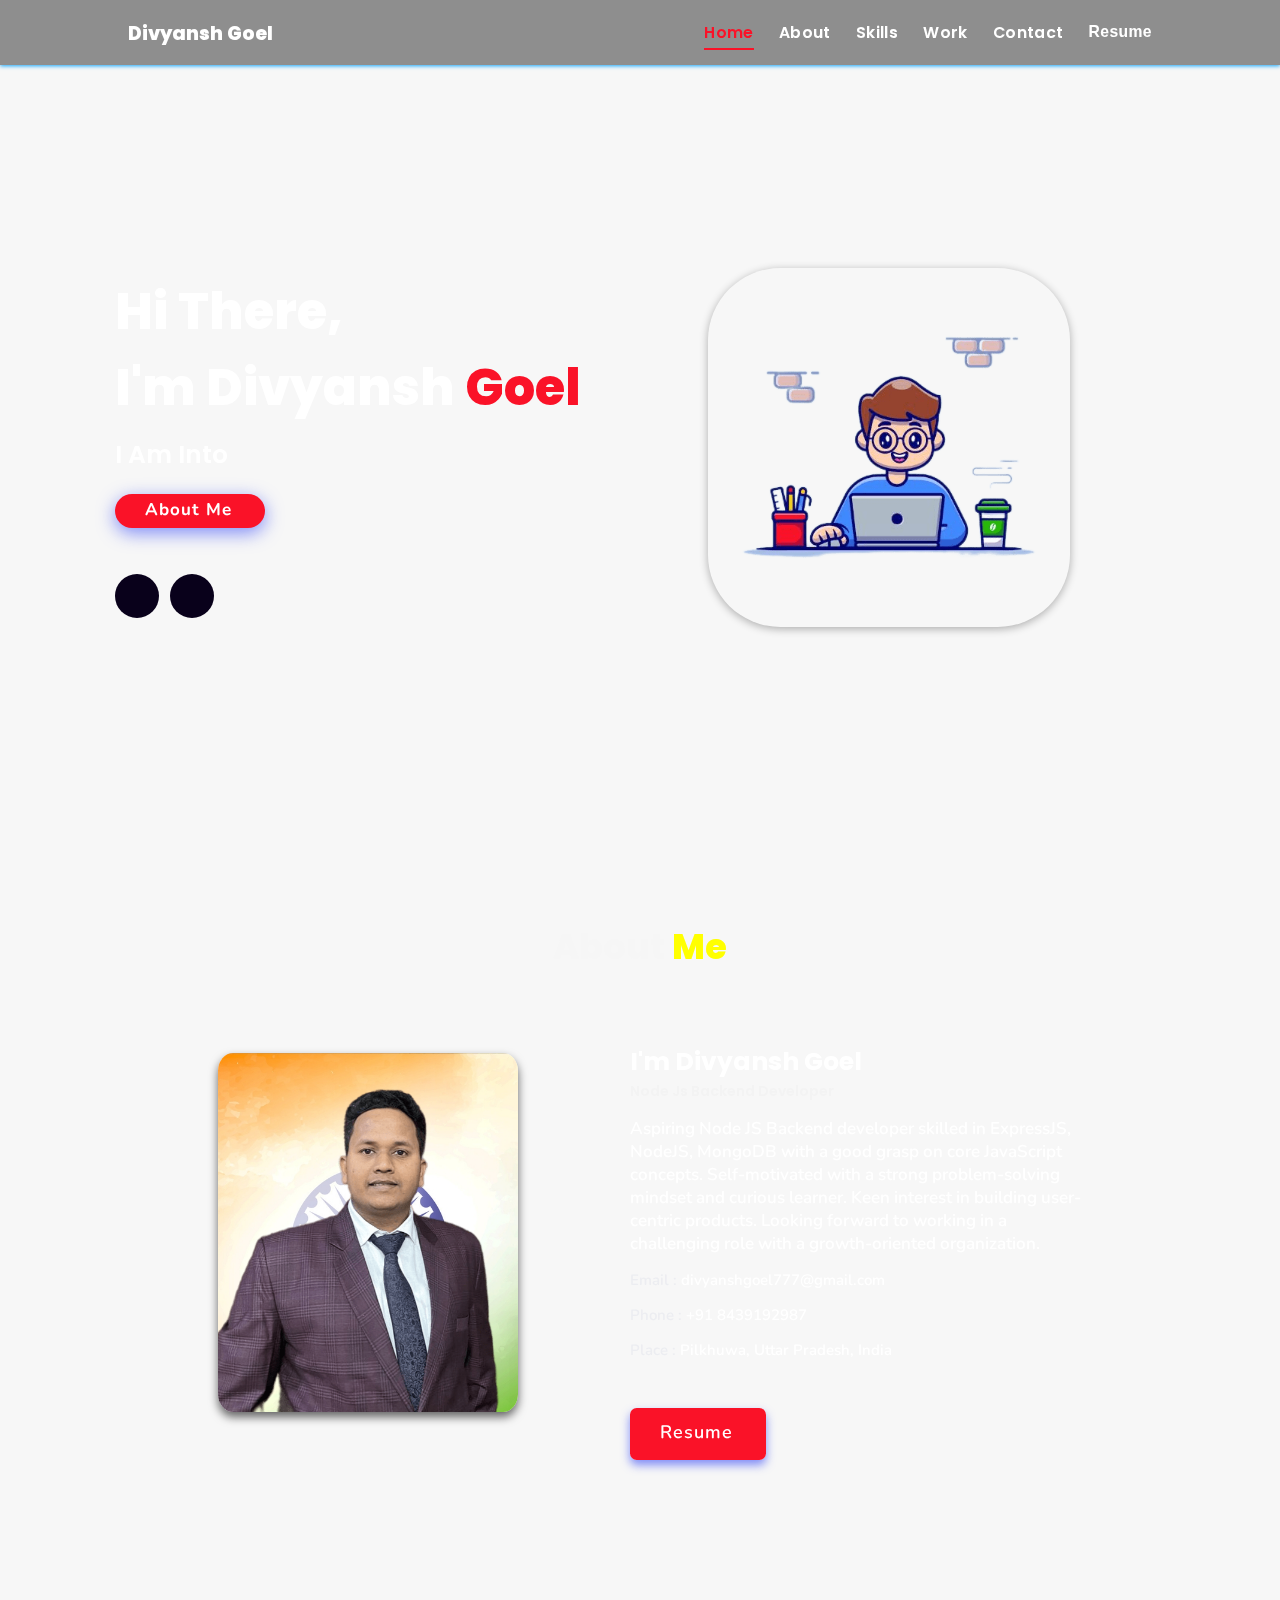
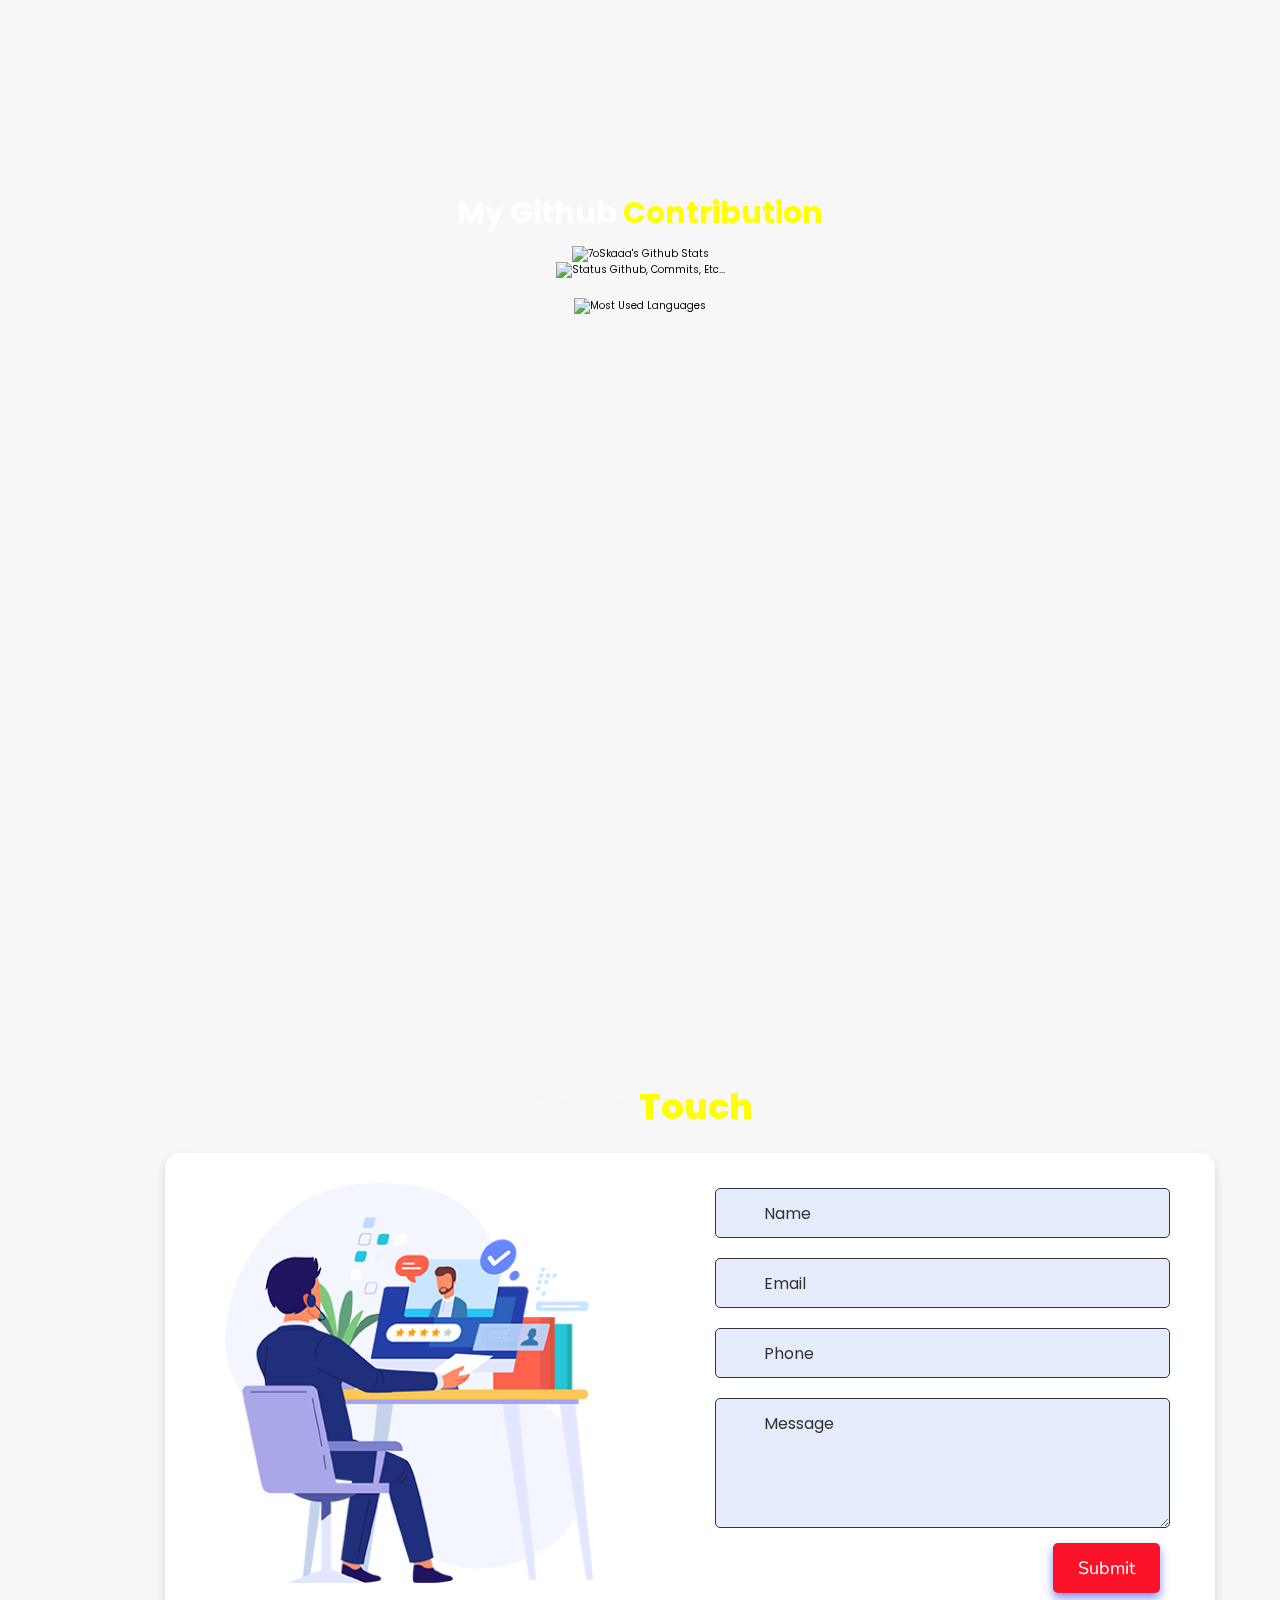
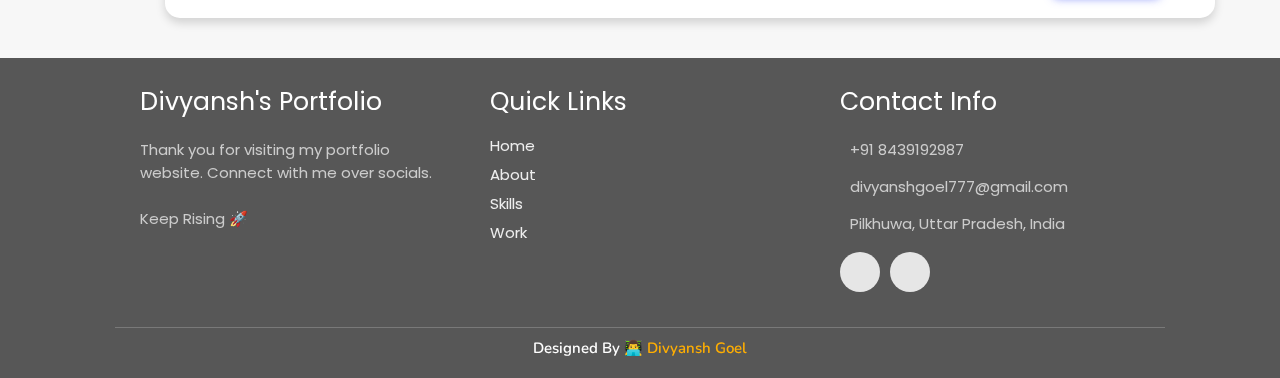
==== index.html @ ba01fe98 "Profile First Commit Test" ====
<!DOCTYPE html>
<html lang="en">

<head>
  <meta charset="UTF-8">
  <meta http-equiv="X-UA-Compatible" content="IE=edge">
  <meta name="viewport" content="width=device-width, initial-scale=1.0">
  <meta name="keywords"
    content="Divyansh Goel, portfolio, personal portfolio life codes, portfolio design, portfolio website, personal portfolio" />
  <meta name="description" content="Welcome to Divyansh's Portfolio. Full Stack Developer" />
  <!-- Custom CSS -->
  <link rel="stylesheet" href="./Assets/css/style.css">
  <!-- Font Awesome -->
  <link rel="stylesheet" href="https://cdnjs.cloudflare.com/ajax/libs/font-awesome/5.15.3/css/all.min.css"
    integrity="sha512-iBBXm8fW90+nuLcSKlbmrPcLa0OT92xO1BIsZ+ywDWZCvqsWgccV3gFoRBv0z+8dLJgyAHIhR35VZc2oM/gI1w=="
    crossorigin="anonymous" referrerpolicy="no-referrer" />
  <link rel="stylesheet" href="https://unpkg.com/github-calendar@latest/dist/github-calendar-responsive.css" />

  <!-- Favicon -->

  <link id='favicon' rel="shortcut icon"
    href=""
    type="image/x-png">
  <title>Portfolio | Divyansh Goel</title>
  <script src="https://unpkg.com/eva-icons"></script>
</head>

<body>

  <video class="back-video" autoplay loop muted src="Video/video4sec.mp4"></video>

  <!-- navbar starts -->
  <header>
    <a href="/" class="logo"><i class="fab fa-dev"></i> Divyansh Goel</a>

    <div id="menu" style="color: white;" class="fas fa-bars"></div>
    <nav id="nav-menu" class="navbar">
      <ul>
        <li><a class="active nav-link home" href="#home">Home</a></li>
        <li><a class="nav-link about" href="#about">About</a></li>
        <li><a class="nav-link skills" href="#skills">Skills</a></li>
        <li><a class="nav-link projects" href="#projects">Work</a></li>
        <li><a class="nav-link contact" href="#contact">Contact</a></li>
        <!-- https://drive.google.com/file/d/1Nn2dEMxg_ZvXJR10Kd7J1P-fu54Umrjz/view?usp=sharing -->
        <li><button id="resume-button-1">
            <a id="resume-link-1" href="Assets/Divyansh_Goel_Resume.pdf" download
              onclick="window.open('Assets/Divyansh_Goel_Resume.pdf')" class="btn nav-link resume"><span>Resume </span>
              <i class="fas fa-chevron-right"></i>
            </a>
          </button></li>
      </ul>
    </nav>
  </header>
  <!-- navbar ends -->


  <!-- hero section starts -->
  <section class="home2" id="home">
    <!-- <div id="particles-js">
      

    </div> -->

    <div class="content">
      <h2>Hi There,<br /> I'm Divyansh <span>Goel</span></h2>
      <p>i am into <span class="typing-text"></span></p>
      <a href="#about" class="btn"><span>About Me</span>
        <i class="fas fa-arrow-circle-down"></i>
      </a>
      <div class="socials">
        <ul class="social-icons">
          <li><a class="linkedin" aria-label="LinkedIn" href="https://www.linkedin.com/in/divyansh-goel-3810b3112/"
              target="_blank"><i class="fab fa-linkedin"></i></a></li>
          <li><a class="github" aria-label="GitHub" href="https://github.com/Divyansh9058" target="_blank"><i
                class="fab fa-github"></i></a></li>
        </ul>
      </div>
    </div>
    <div class="image">
      <img draggable="false" class="tilt" id="new23" src="./Assets/images/banner2.png" alt=""
        style="border-radius: 20%;">
    </div>
  </section>
  <!-- hero section ends -->


  <!-- about section starts -->
  <section class="about about2 section" id="about">
    <h2 class="heading"><i class="fas fa-user-alt"></i> About <span>Me</span></h2>

    <div class="row">

      <div class="image">
        <img draggable="false" class="tilt home-img" src="./Assets/images/Profile_Pic.png" alt="">
      </div>
      <div class="content">
        <h3 id="user-detail-name">I'm Divyansh Goel <i class="fab fa-black-tie"></i></h3>
        <span class="tag">Node Js Backend Developer<i
            class="fas fa-mobile-altJava Backend DeveloperJava Backend Developer"></i></span>

        <p id="user-detail-intro">Aspiring Node JS Backend developer skilled in ExpressJS, NodeJS, MongoDB with a good
          grasp on core JavaScript concepts. Self-motivated with a strong problem-solving mindset and curious learner.
          Keen interest in building user-centric products. Looking forward to working in a challenging role with a
          growth-oriented organization. </p>

        <div class="box-container">
          <div class="box">
            <!-- <p><span> age: </span> 22</p> -->
            <p><span> email : </span> divyanshgoel777@gmail.com</p>
            <p><span> phone : </span> +91 8439192987</p>
            <p><span> place : </span> Pilkhuwa, Uttar Pradesh, India</p>
          </div>
          <div class="box">
          </div>
        </div>
        <!--  -->
        <div class="resumebtn">
          <button id="resume-button-2">

            <a id="resume-link-2" href="Assets/Divyansh_Goel_Resume.pdf" download
              onclick="window.open('Assets/Divyansh_Goel_Resume.pdf')" class="btn"><span>Resume</span>
              <i class="fas fa-chevron-right"></i>
            </a>
          </button>

        </div>

      </div>
    </div>
  </section>
  <!-- about section ends -->

  <!-- skills section starts -->
  <!-- <section class="skills2" id="skills">

    <h2 class="heading"><i class="fas fa-laptop-code"></i>Tech<span> Stack</span></h2>

    <div class="container">
      <div class="row" id="skillsContainer">


      </div>
    </div>
  </section> -->
  <!-- skills section ends -->




  <section id="gitSection" style="text-align: center;">

    <div id="heading-git">

      <h1 id="ddd">My Github <span style="color: yellow">Contribution</span><span id="git-image"></span> </h1>


    </div>



    <div id="contri">


      <div>
        <img id="github-streak-stats" alt="7oSkaaa's Github Stats"
          src="https://github-readme-streak-stats.herokuapp.com/?user=Divyansh9058&count_private=true&show_icons=true&custom_title=Github&theme=algolia&hide_border=true&bg_color=0,000000,130F40&layout=compact&border_radius=10" />

      </div>


      <div>
        <img id="github-stats-card" alt="status github, commits, etc..."
          src="https://github-readme-stats.vercel.app/api?username=Divyansh9058&show_icons=true&count_private=true&theme=algolia&bg_color=0,000000,130F40&layout=compact&border_radius=10&hide_border=true">
      </div>
      <!--  -->

    </div>

    <div id="contri2">
      <img id="github-top-langs" alt="most used languages"
        src="https://github-readme-stats.vercel.app/api/top-langs/?username=Divyansh9058&count_private=true&theme=algolia&bg_color=0,000000,130F40&layout=compact&border_radius=8&hide_border=true&langs_count=20&hide=hack,swift,kotlin,objective-c" />
    </div>

    <!-- Prepare a container for your calendar. -->
    <script
    src="https://unpkg.com/github-calendar@latest/dist/github-calendar.min.js">
  </script>
  
  <!-- Optionally, include the theme (if you don't want to struggle to write the CSS) -->
  <link
    rel="stylesheet"
    href="https://unpkg.com/github-calendar@latest/dist/github-calendar-responsive.css"
  />


    <div class="calendar tilt" id="calendwer"></div>

    <script>
      // const GitHubCalendar = require("github-calender")
      GitHubCalendar(".calendar", "Divyansh9058");
  
      // or enable responsive functionality:
      GitHubCalendar(".calendar", "Divyansh9058", { responsive: true });
      // Use a proxy
      GitHubCalendar(".calendar", "Divyansh9058", {
         proxy (Divyansh9058) {
           return fetch(`https://your-proxy.com/github?user=${Divyansh9058}`)
         }
      }).then(r => r.text())
  </script>


  </section>

  <!-- work project section starts -->
  <!-- <section class="work" id="projects">

    <h2 class="heading"><i class="fas fa-laptop-code"></i> Projects <span>Made</span></h2>

    <div class="box-container">



    </div>

  </section> -->
  <!-- work project section ends -->


  <!-- contact section starts -->
  <section class="contact2" id="contact2">

    <h2 class="heading"><i class="fas fa-headset"></i> Get in <span>Touch</span></h2>

    <div class="container">
      <div class="content">
        <div class="image-box">
          <img draggable="false" src="./Assets/images/contact1.png" alt="">
        </div>
        <form id="contact-form">

          <div class="form-group">
            <div class="field">
              <input type="text" name="name" placeholder="Name" required>
              <i class='fas fa-user'></i>
            </div>
            <div class="field">
              <input type="text" name="email" placeholder="Email" required>
              <i class='fas fa-envelope'></i>
            </div>
            <div class="field">
              <input type="text" name="phone" placeholder="Phone">
              <i class='fas fa-phone-alt'></i>
            </div>
            <div class="message">
              <textarea placeholder="Message" name="message" required></textarea>
              <i class="fas fa-comment-dots"></i>
            </div>
          </div>
          <div class="button-area">
            <button type="submit">
              Submit <i class="fa fa-paper-plane"></i></button>
          </div>
        </form>
      </div>
    </div>
  </section>
  <!-- contact section ends -->


  <!-- footer section starts -->
  <section class="footer" id="contact">

    <div class="box-container">

      <div class="box">
        <h3>Divyansh's Portfolio</h3>
        <p>Thank you for visiting my portfolio website. Connect with me over socials. <br /> <br /> Keep Rising 🚀</p>
      </div>

      <div class="box">
        <h3>quick links</h3>
        <a href="#home"><i class="fas fa-chevron-circle-right"></i> home</a>
        <a href="#about"><i class="fas fa-chevron-circle-right"></i> about</a>
        <a href="#skills"><i class="fas fa-chevron-circle-right"></i> skills</a>

        <a href="#projects"><i class="fas fa-chevron-circle-right"></i> work</a>

      </div>
      <!--  -->
      <div class="box">
        <h3>contact info</h3>
        <p id="contact-phone"> <i class="fas fa-phone"></i>+91 8439192987</p>
        <p id="contact-email"> <i class="fas fa-envelope"></i>divyanshgoel777@gmail.com</p>
        <p> <i class="fas fa-map-marked-alt"></i>Pilkhuwa, Uttar Pradesh, India</p>
        <div class="share">

          <a id="contact-linkedin" href="https://www.linkedin.com/in/divyansh-goel-3810b3112/" class="fab fa-linkedin"
            aria-label="LinkedIn" target="_blank"></a>
          <a id="contact-github" href="https://github.com/Divyansh9058" class="fab fa-github" aria-label="GitHub"
            target="_blank"></a>

        </div>
      </div>
    </div>

    <h1 class="credit">Designed </i> by <a href="https://www.linkedin.com/in/divyansh-goel-3810b3112/"> 👨‍💻 Divyansh Goel</a></h1>
    <!-- <i class="fa fa-heart pulse"></i> -->
  </section>
  <!-- footer section ends -->


  <!-- scroll top btn -->
  <a href="#home" aria-label="ScrollTop" class="fas fa-angle-up" id="scroll-top"></a>
  <!-- scroll back to top -->


  <!-- ==== ALL MAJOR JAVASCRIPT CDNS STARTS ==== -->
  <!-- jquery cdn -->
  <script src="https://cdnjs.cloudflare.com/ajax/libs/jquery/3.6.0/jquery.min.js"
    integrity="sha512-894YE6QWD5I59HgZOGReFYm4dnWc1Qt5NtvYSaNcOP+u1T9qYdvdihz0PPSiiqn/+/3e7Jo4EaG7TubfWGUrMQ=="
    crossorigin="anonymous" referrerpolicy="no-referrer"></script>

  <!-- typed.js cdn -->
  <script src="https://cdnjs.cloudflare.com/ajax/libs/typed.js/2.0.5/typed.min.js"
    integrity="sha512-1KbKusm/hAtkX5FScVR5G36wodIMnVd/aP04af06iyQTkD17szAMGNmxfNH+tEuFp3Og/P5G32L1qEC47CZbUQ=="
    crossorigin="anonymous" referrerpolicy="no-referrer"></script>

  <!-- particle.js links -->
  <script src="./Assets/js/particles.min.js"></script>
  <script src="./Assets/js/app.js"></script>

  <!-- vanilla tilt.js links -->
  <script src="https://cdnjs.cloudflare.com/ajax/libs/vanilla-tilt/1.7.0/vanilla-tilt.min.js"
    integrity="sha512-SttpKhJqONuBVxbRcuH0wezjuX+BoFoli0yPsnrAADcHsQMW8rkR84ItFHGIkPvhnlRnE2FaifDOUw+EltbuHg=="
    crossorigin="anonymous" referrerpolicy="no-referrer"></script>

  <!-- scroll reveal anim -->
  <script src="https://unpkg.com/scrollreveal"></script>

  <script type="text/javascript" src="https://cdn.jsdelivr.net/npm/emailjs-com@3/dist/email.min.js"></script>

  <!-- ==== ALL MAJOR JAVASCRIPT CDNS ENDS ==== -->

  <script src="./Assets/js/script.js"></script>

</body>

</html>
---- Assets/css/style.css ----
@import url("https://fonts.googleapis.com/css2?family=Poppins:wght@400;600;700&display=swap");
@import url("https://fonts.googleapis.com/css2?family=Nunito:ital,wght@0,300;0,400;0,600;0,700;1,300;1,400&display=swap");

* {
  margin: 0;
  padding: 0;
  box-sizing: border-box;
  text-decoration: none;
  outline: none;
  border: none;
  text-transform: capitalize;
  transition: all 0.2s linear;
}

html {
  font-size: 62.5%;
  overflow-x: hidden;
  scroll-behavior: smooth;
}
body {
  background: #f7f7f7;
  font-family: "Poppins", sans-serif;
}

*::selection {
  background: #da2b3f;
  color: #fff;
}

html {
  font-size: 62.5%;
  overflow-x: hidden;
}
html::-webkit-scrollbar {
  width: 0.8rem;
}
html::-webkit-scrollbar-track {
  background: rgb(235, 202, 245);
}
html::-webkit-scrollbar-thumb {
  background: #ee0606;
}


/* navbar starts */
header {
  position: fixed;
  top: 0;
  left: 0;
  right: 0;
  z-index: 1000;
  display: flex;
  align-items: center;
  justify-content: space-between;
  padding: 1.7rem 10%;
  height: 6.5rem;
  background-color: #0000006c;
  box-shadow: 0 1px 4px rgb(18, 165, 250);
}
section {
  min-height: 100vh;
  padding: 2rem 9%;
}
.heading {
  font-size: 3.5rem;
  color: rgb(246, 246, 246);
  font-weight: 800;
  text-align: center;
}
.heading span {
  color: yellow;
}
header .logo {
  font-size: 1.9rem;
  font-weight: 800;
  text-decoration: none;
  color: #ffffff;
}
header .logo i {
  font-size: 2.2rem;
}
header .logo:hover {
  color: #fa1228;
}
header .navbar ul {
  list-style: none;
  display: flex;
  justify-content: center;
  align-items: center;
}
header .navbar li {
  margin-left: 2.5rem;
}
header .navbar ul li a {
  font-size: 1.57rem;
  color: #ffffff;
  font-weight: 600;
  text-decoration: none;
  letter-spacing: 0.04rem;
  transition: 0.2s;
}
header .navbar ul li a.active,
header .navbar ul li a:hover {
  color: #fa1228;
  border-bottom: 0.2rem solid #fa1228;
  padding: 0.5rem 0;
}
/* navbar ends */

/* hamburger icon starts*/
#menu {
  font-size: 3rem;
  cursor: pointer;
  color: rgb(24, 2, 63);
  display: none;
}
@media (max-width: 768px) {
  #menu {
    display: block;
  }
  #menu i{
    color: white !important;
  }
  header .navbar {
    position: fixed;
    top: 6.5rem;
    right: -120%;
    width: 75%;
    height: 100%;
    text-align: left;
    align-items: flex-start;
    background-color: #0e0f3188;
  }
  header .navbar ul {
    flex-flow: column;
    padding: 1rem;
  }
  header .navbar ul li {
    text-align: center;
    width: 100%;
    margin: 1rem 0;
    border-radius: 0.5rem;
    width: 26rem;
  }
  header .navbar ul li a {
    display: block;
    padding: 1rem;
    text-align: left;
    color: #fff;
    font-size: 2rem;
  }
  header .navbar ul li a.active,
  header .navbar ul li a:hover {
    padding: 1rem;
    color: #fff;
    border-radius: 0.5rem;
    border-bottom: 0.5rem solid #011aff;
  }
  .fa-times {
    transform: rotate(180deg);
  }
  header .navbar.nav-toggle {
    right: 0;
  }
}
/* hamburger icon ends */

/* hero section starts*/
.home2 {
  position: relative;
  /* background-color: #0000005b; */
  display: flex;
  flex-wrap: wrap;
  gap: 1.5rem;
  min-height: 100vh;
  align-items: center;
  background-size:cover ;
  background-repeat: no-repeat;
 background-attachment: fixed;
}
.back-video{
  position: fixed;
  z-index: -1;
  margin: auto;
  width: fit-content;
  height: 100%;
}

.home2::before {
  content: "";
  position: absolute;
  top: 0;
  left: 0;
  height: 100%;
  width: 100%;
}
.home2 .content {
  flex: 1 1 40rem;
  padding-top: 1rem;
  z-index: 1;
}
.home2 .image {
  flex: 1 1 40rem;
  z-index: 1;
}
.home2 .image img {
  width: 70%;
  margin-left: 6rem;
  border-radius: 50%;
  box-shadow: 0 2px 8px rgba(0, 0, 0, 0.3);
  cursor: pointer;
}
.home2 .image img:hover {
  box-shadow: 0 5px 15px rgba(0, 0, 0, 0.5);
}
.home2 .content h2 {
  font-size: 5rem;
  font-weight: 800;
  color: #ffffff;
}
.home2 .content h2 span {
  font-size: 5rem;
  font-weight: 800;
  color: #fa1228;
}
.home2 .content p {
  font-size: 2.5rem;
  color: #ffffff;
  font-weight: 600;
  padding: 1rem 0;
}
.home2 .content p span {
  font-size: 2.5rem;
  color: #ffea00;
  font-weight: 600;
  padding: 1rem 0;
}
.home2 .btn {
  margin-top: 1rem;
  position: absolute;
  line-height: 0;
  padding: 1.6rem 3rem;
  border-radius: 4em;
  transition: 0.5s;
  color: #fff;
  background: #fa1228;
  box-shadow: 0px 5px 18px rgba(48, 68, 247, 0.6);
  font-family: "Nunito", sans-serif;
}
.home2 .btn span {
  font-weight: 700;
  font-size: 1.7rem;
  letter-spacing: 0.1rem;
}
.home2 .btn i {
  margin-left: 0.3rem;
  font-size: 1.5rem;
  transition: 0.3s;
}
.home2 .btn:hover {
  background: #ffea00;
  color: #070707;
}
.home2 .btn:hover i {
  transform: translateX(5px);
}
/* social icons start */
.socials {
  position: relative;
  margin-top: 9rem;
}
.socials .social-icons {
  padding-left: 0;
  margin-bottom: 0;
  list-style: none;
}
.socials .social-icons li {
  display: inline-block;
  margin-bottom: 14px;
}
.social-icons a {
  font-size: 2rem;
  display: inline-block;
  line-height: 44px;
  color: #00d9ff;
  background-color: #09011b;
  width: 44px;
  height: 44px;
  text-align: center;
  margin-right: 8px;
  border-radius: 100%;
  -webkit-transition: all 0.2s linear;
  -o-transition: all 0.2s linear;
  transition: all 0.2s linear;
}
.social-icons a:active,
.social-icons a:focus,
.social-icons a:hover {
  color: #fff;
  background-color: #0685da;
}
.social-icons a.github:hover {
  background-color: #0e0e0e;
}
.social-icons a.linkedin:hover {
  background-color: #007bb6;
}
.social-icons a.dev:hover {
  background-color: #070707;
}

/* social icons end */

/* hero media queries starts*/
@media (max-width: 450px) {
  .home22 .btn {
    margin: 4rem 0;
  }
  .socials {
    margin-top: 12rem;
  }
  .home22 .image img {
    margin-top: -12rem;
  }
  .home22 .content p {
    font-size: 2.2rem;
  }
  .home22 .content p span {
    font-size: 2.2rem;
  }
}
/* hero media queries ends*/
/* hero section end */

/* about section starts */
.about2 {
  /* background: rgba(255, 255, 255, 0); */
}
.about2 .row {
  display: flex;
  flex-direction: row;
  gap: 2rem;
  flex-wrap: wrap;
  padding: 4rem;
}
.about2 .row .image {
  text-align: center;
  flex: 1 1 35rem;
}
.about2 .row .image img {
  margin: 4rem;
  width: 30rem;
  height: auto;
  border-radius: 5%;
  box-shadow: 0 5px 10px rgba(0, 0, 0, 0.6);
  transition: 0.3s;
  cursor: pointer;
}
.about2 .row .image img:hover {
  mix-blend-mode: normal;
}
.about2 .row .content {
  flex: 1 1 45rem;
  padding: 3rem;
}
.about2 .row .content h3 {
  color: rgb(255, 255, 255);
  font-size: 2.5rem;
}
.about2 .row .content .tag {
  font-size: 1.4rem;
  color: #f3f3f3;
  font-weight: 600;
  margin-top: 1rem;
}
.about2 .row .content p {
  font-size: 1.5rem;
  margin-top: 1.5rem;
  font-family: "Nunito";
  font-weight: 600;
  text-transform: none;
}
.about2 .row .content .box-container {
  display: flex;
  flex-wrap: wrap;
  gap: 1.5rem;
  font-family: "Nunito";
  font-weight: 600;
}
.about2 .row .content .box-container .box p {
  text-transform: none;
  color: white;
}
.about2 .row .content .box-container .box p span {
  color: #ecedf1;
}
.resumebtn {
  margin-top: 6rem;
}
.resumebtn .btn {
  padding: 1.7rem 3rem;
  border-radius: 0.5em;
  transition: 0.3s;
  color: #fff;
  background: #fa1228;
  box-shadow: 0px 5px 10px rgba(48, 68, 247, 0.6);
  font-family: "Nunito", sans-serif;
}
.resumebtn .btn span {
  font-weight: 600;
  font-size: 1.8rem;
  letter-spacing: 0.1rem;
}
#user-detail-intro{
  color: white;
  font-size: 17px;
}
.resumebtn .btn i {
  margin-left: 0.3rem;
  font-size: 1.2rem;
  transition: 0.3s;
}
.resumebtn .btn:hover {
  background: #ffea00;
  color: #070707;
}
.resumebtn .btn:hover i {
  transform: translateX(5px);
}
/* about media queries starts*/
@media screen and (max-width: 600px) {
  .about2 .row .image {
    margin-top: 2rem;
  }
  .about2 .row .image img {
    margin: 0 auto;
    width: 80%;
    mix-blend-mode: normal;
  }
  .about2 .row {
    padding: 0.5rem;
    margin-bottom: 7rem;
  }
  .about2 .row .content {
    padding: 1rem;
  }
  .about .row .content .box-container {
    gap: 0;
  }
}
/* about media queries ends*/
/* about section ends */

/* skills section starts */
.skills2 {
  min-height: 90vh;
  /* background: linear-gradient(to bottom, #57059e33, #07070732); */
}
.skills2 h2 {
  color: #fff;
}
.skills2 .heading span {
  color: rgb(255, 230, 0);
}
.skills2 .container {
  background: rgba(0, 0, 22, 0.4);
  color: #fff;
  border-radius: 1rem;
  padding: 2rem;
  width: 90%;
  margin: auto;
  margin-top: 2rem;
}
.skills2 .container .row {
  display: grid;
  grid-template-columns: repeat(5, 1fr);
  flex-wrap: wrap;
  gap: 1.8rem;
}
.skills2 .container .bar {
  margin-bottom: 15px;
  padding: 10px;
  border-radius: 1rem;
  box-shadow: 0 4px 10px rgba(0, 0, 0, 0.2);
  /* background: rgba(0, 0, 22, 0.9); */
  transition: 0.2s;
}
.skills2 .container .bar:hover {
  box-shadow: 0 8px 10px rgba(0, 2, 68, 0.8) !important;
  background-color: rgba(0, 0, 0, 0.9) !important;
}
.skills2 .container .bar .info {
  display: flex;
  flex-direction: column;
  align-items: center;
  gap: 1rem;
  margin-top: 1rem;
}
.skills2 .container .bar .info i {
  font-size: 4rem;
}
.skills2 .container .bar .info span {
  font-size: 2rem;
  font-weight: 500;
  font-family: "Poppins";
  margin-left: 0.5rem;
}
/* skills media queries starts*/
   @media only screen and ( max-width : 620px) and ( min-width : 10px) {
  .skills2 .container {
    padding: 0;
    margin: 0;
  }
  .skills2 .container .row {
    grid-template-columns: repeat(2, 1fr);
    margin: 1rem;
    padding: 2rem 0.2rem 2rem 0.2rem;
    gap: 1rem;
  }
  .skills2 .container {
    margin-top: 5px;
    width: 100%;
  }
}
   @media only screen and ( max-width : 800px) and ( min-width : 620px){
  .skills2 .container {
    padding: 0;
    margin: 0;
  }
  .skills2 .container .row {
    grid-template-columns: repeat(3, 1fr);
    margin: 1rem;
    padding: 2rem 0.2rem 2rem 0.2rem;
    gap: 1rem;
  }
  .skills2 .container {
    margin-top: 5px;
    width: 100%;
  }
}
   @media only screen and ( max-width : 1000px) and ( min-width : 800px){
  .skills2 .container {
    padding: 0;
    margin: 0;
  }
  .skills2 .container .row {
    grid-template-columns: repeat(4, 1fr);
    margin: 1rem;
    padding: 2rem 0.2rem 2rem 0.2rem;
    gap: 1rem;
  }
  .skills .container {
    margin-top: 5px;
    width: 100%;
  }
}


/* skills media queries ends*/
/* skills section ends */

/* work section starts */
.work {
  /* background: #010124; */
  /* background: linear-gradient(to bottom, #000031, #00002c); */
}
.work h2 {
  color: #fff;
  padding: 1rem;
}
.work .heading span {
  color: rgb(255, 230, 0);
}
.work .box-container {
  display: flex;
  flex-wrap: wrap;
  gap: 1.5rem;
  margin: 2rem;
}
.work .box-container .box {
  flex: 100rem;;
  border-radius: 0.5rem;
  box-shadow: 0 0.5rem 1rem rgba(0, 0, 0, 0.1);
  position: relative;
  overflow: hidden;
  height: 40rem;
}
.work .box-container .box img {
  height: 100%;
  width: 100%;
  object-fit: cover;
}
.work .box-container .box .content {
  height: 100%;
  width: 100%;
  position: absolute;
  top: 85%;
  left: 0;
  background: rgba(255, 255, 255, 0.9);
  display: flex;
  flex-direction: column;
}
.work .box-container .box .content .tag {
  display: flex;
  flex-direction: row;
  justify-content: space-between;
  align-items: center;
  height: 4.5rem;
  width: 100%;
  padding-left: 1rem;
  background: #ffd900;
}
.work .box-container .box .content .tag h3 {
  font-size: 2rem;
}
.work .box-container .box:hover .content {
  top: 25%;
}
.work .desc {
  margin: 2rem;
  display: flex;
  flex-direction: column;
  justify-content: center;
}
.work .desc p {
  font-size: 1.5rem;
}
.work .desc .btns {
  display: flex;
  justify-content: space-between;
  width: 100%;
  margin-top: 2rem;
}
.work .desc .btns .btn {
  line-height: 0;
  display: inline;
  padding: 1.5rem 2.5rem;
  border-radius: 0.5rem;
  font-size: 1.5rem;
  color: #fff;
  background: rgb(12, 12, 12);
  margin-right: 2rem;
}
.work .desc .btns .btn:hover {
  background: #310ae0f5;
}

/* *********************** */


@media only screen and ( max-width : 620px) and ( min-width : 10px) {
#tech2{
  display: none;
}
.desc .pp{
  display: none !important;
}
.desc{
  font-size: 15px !important;
}
}
   @media only screen and ( max-width : 800px) and ( min-width : 620px){
    #tech2{
  display: none;
}

}
   @media only screen and ( max-width : 1000px) and ( min-width : 800px){

}

/* work section ends */




/* contact section starts */
.contact2 {
  /* background: #19191aa9; */
  min-height: 60vh;
}
.contact2 .container {
  max-width: 1050px;
  width: 100%;
  background: #fff;
  border-radius: 1.5rem;
  margin: 2rem 5rem;
  box-shadow: 0 5px 10px rgba(0, 0, 0, 0.15);
}
.contact2 .container .content {
  display: flex;
  align-items: center;
  justify-content: space-between;
  padding: 2.5rem 2rem;
}
.contact2 .content .image-box {
  max-width: 60%;
  margin-left: 4rem;
}
.contact2 .content .image-box img {
  width: 100%;
  height: 40rem;
  position: relative;
}
.contact2 .content form {
  width: 45%;
  margin-right: 3.5rem;
}
form .form-group {
  display: flex;
  flex-direction: column;
  justify-content: center;
}
.form-group .field {
  height: 50px;
  display: flex;
  position: relative;
  margin: 1rem;
  width: 100%;
}
form i {
  position: absolute;
  top: 50%;
  left: 18px;
  color: rgb(51, 51, 51);
  font-size: 17px;
  pointer-events: none;
  transform: translateY(-50%);
}
form .field input,
form .message textarea {
  width: 100%;
  height: 100%;
  outline: none;
  padding: 0 16px 0 48px;
  font-size: 16px;
  font-family: "Poppins", sans-serif;
  border-radius: 5px;
  border: 1px solid rgb(51, 51, 51);
  background: #e5ecfb;
}
.field input::placeholder,
.message textarea::placeholder {
  color: rgb(51, 51, 51);
}
.field input:focus,
.message textarea:focus {
  padding-left: 47px;
  border: 2px solid rgb(115, 3, 167);
}
.field input:focus ~ i,
.message textarea:focus ~ i {
  color: rgb(115, 3, 167);
}
form .message {
  position: relative;
  margin: 1rem;
  width: 100%;
}
form .message i {
  top: 25px;
  font-size: 20px;
  left: 15px;
}
form .message textarea {
  min-height: 130px;
  max-height: 230px;
  max-width: 100%;
  min-width: 100%;
  padding: 12px 20px 0 48px;
}
form .message textarea::-webkit-scrollbar {
  width: 0px;
}
form .button-area {
  display: flex;
  float: right;
  flex-direction: row-reverse;
}
.button-area button {
  color: #fff;
  border: none;
  outline: none;
  font-size: 1.8rem;
  cursor: pointer;
  border-radius: 5px;
  padding: 13px 25px;
  background: #fa1228;
  box-shadow: 0px 5px 10px rgba(48, 68, 247, 0.6);
  transition: 0.3s ease;
  font-family: "Nunito", sans-serif;
}
.button-area button:hover {
  background: #ffd900;
  color: #070707;
}
.button-area span {
  font-size: 17px;
  padding: 1rem;
  display: none;
}
.button-area button i {
  position: relative;
  top: 6px;
  left: 2px;
  font-size: 1.5rem;
  transition: 0.3s;
  color: #fff;
}
.button-area button:hover i {
  left: 8px;
}
/* contact section media queries starts */
@media (max-width: 900px) {
  .contact2 {
    min-height: 70vh;
  }
  .contact2 .container {
    margin: 3rem 0 2rem 0;
  }
  .contact2 .container .content {
    padding: 18px 12px;
  }
  .contact2 .content .image-box {
    display: none;
  }
  .contact .content form {
    width: 100%;
    margin-right: 2rem;
  }
}
/* contact section media queries ends */
/* contact section ends */

/* footer section starts */
.footer {
  min-height: auto;
  padding-top: 0;
  /* background: rgb(0, 1, 43); */
  background: #000000a5;
}
.footer .box-container {
  display: flex;
  justify-content: center;
  flex-wrap: wrap;
}
.footer .box-container .box {
  flex: 1 1 25rem;
  margin: 2.5rem;
}
.footer .box-container .box h3 {
  font-size: 2.5rem;
  color: #fff;
  padding-bottom: 1rem;
  font-weight: normal;
}
.footer .box-container .box p {
  font-size: 1.5rem;
  color: #ccc;
  padding: 0.7rem 0;
  text-transform: none;
}
.footer .box-container .box p i {
  padding-right: 1rem;
  color: #ffae00;
}
.footer .box-container .box a {
  font-size: 1.5rem;
  color: rgb(238, 238, 238);
  padding: 0.3rem 0;
  display: block;
}
.footer .box-container .box a:hover {
  color: #ffae00;
}
.footer .box-container .box .share {
  display: flex;
  flex-wrap: wrap;
  padding: 1rem 0;
}
.footer .box-container .box .share a {
  height: 4rem;
  width: 4rem;
  padding: 1rem;
  text-align: center;
  border-radius: 5rem;
  font-size: 1.7rem;
  margin-right: 1rem;
  transition: 0.2s;
  background: rgb(230, 230, 230);
  color: #02094b;
  border: none;
}
.footer .box-container .box .share a:hover {
  background: transparent;
  transform: scale(0.98);
  border: 0.1rem solid rgb(180, 178, 178);
  color: #ffae00;
}
.footer .credit {
  padding: 1rem 0 0 0;
  text-align: center;
  font-size: 1.5rem;
  font-family: "Nunito", sans-serif;
  font-weight: 600;
  color: #fff;
  border-top: 0.1rem solid #fff3;
}
.footer .credit a {
  color: #ffae00;
}
.footer .fa {
  color: #e90606;
  margin: 0 0.3rem;
  font-size: 1.5rem;
  animation: pound 0.35s infinite alternate;
}
@-webkit-keyframes pound {
  to {
    transform: scale(1.1);
  }
}
@keyframes pound {
  to {
    transform: scale(1.1);
  }
}
@media (max-width: 450px) {
  .footer .box-container .box {
    margin: 1.5rem;
  }
  .footer .box-container .box p {
    padding: 0.7rem;
  }
  .footer .box-container .box .share a {
    padding: 1.2rem;
  }
}
/* footer section ends */

/* common media queries starts*/
@media (max-width: 450px) {
  html {
    font-size: 55%;
  }
  body {
    padding-right: 0;
  }
  section {
    padding: 2rem;
  }
}
/* common media queries ends*/

/* scroll top starts */
#scroll-top {
  position: fixed;
  top: -140%;
  right: 2rem;
  padding: 1rem 1.5rem;
  font-size: 2rem;
  background: #ffae00;
  color: rgb(13, 0, 44);
  border-radius: 50%;
  transition: 1s linear;
  z-index: 1000;
}
#scroll-top.active {
  top: calc(100% - 12rem);
}
/* scroll top ends */
#gitSection{
  margin-top: -40px !important;
}
  #heading-git{
    font-size: 25px;
    color: rgb(255, 255, 255);
    margin: auto;
    width: 100%;
    padding: 10px;
    text-align: center;
    align-items: center;
    justify-content: center;
  }
  #calendwer{
    background-color :white;
    padding: 30px 10px;
    border-radius: 40px;
    color: black;
    box-shadow: rgba(0, 0, 0, 0.25) 0px 54px 55px, rgba(0, 0, 0, 0.12) 0px -12px 30px, rgba(0, 0, 0, 0.12) 0px 4px 6px, rgba(0, 0, 0, 0.17) 0px 12px 13px, rgba(0, 0, 0, 0.09) 0px -3px 5px;
    border: none;
   margin: 20px 0;
   width: fit-content !important;
  }

  #contri{
  width: 100%;
  margin: auto;
  display: grid;
  grid-template-columns: repeat(2,1fr);

  }

#contri2 img{
  width: 35%;
  margin-top: 20px;
}



  @media only screen and ( max-width : 620px) and ( min-width : 10px) {

#calendwer {
  display: none;
}

#contri{
  grid-template-columns: 1fr;
}

#contri img{
  width: auto;

}
#contri2 img{
  width: auto;
  
}

  #heading-git{
    font-size: 15px;
  }

  #gitSection{
    height: fit-content;
    padding: 0;
  }

}
   @media only screen and ( max-width : 800px) and ( min-width : 620px){
    #calendwer{
  display: none;

}
#contri{
  grid-template-columns: 1fr;
}
  #heading-git{
    font-size: 15px;
  }
#ddd{
  padding-left: 0px;
  }
#contri img{
  grid-template-columns: 1fr;
}
#contri2 img{
  width: auto;
  
}


}
   @media only screen and ( max-width : 1300px) and ( min-width : 800px){

    #calendwer{
  display: none;

}
#contri{
  grid-template-columns: 1fr;
}
  #heading-git{
    font-size: 15px;
  }
  #contri2 img{
  width: auto;
  
}

  #heading-git{
    font-size: 15px;
  }



   }
#resume-button-1{
    background-color: transparent;
    padding: 0;
    margin: 0;
}
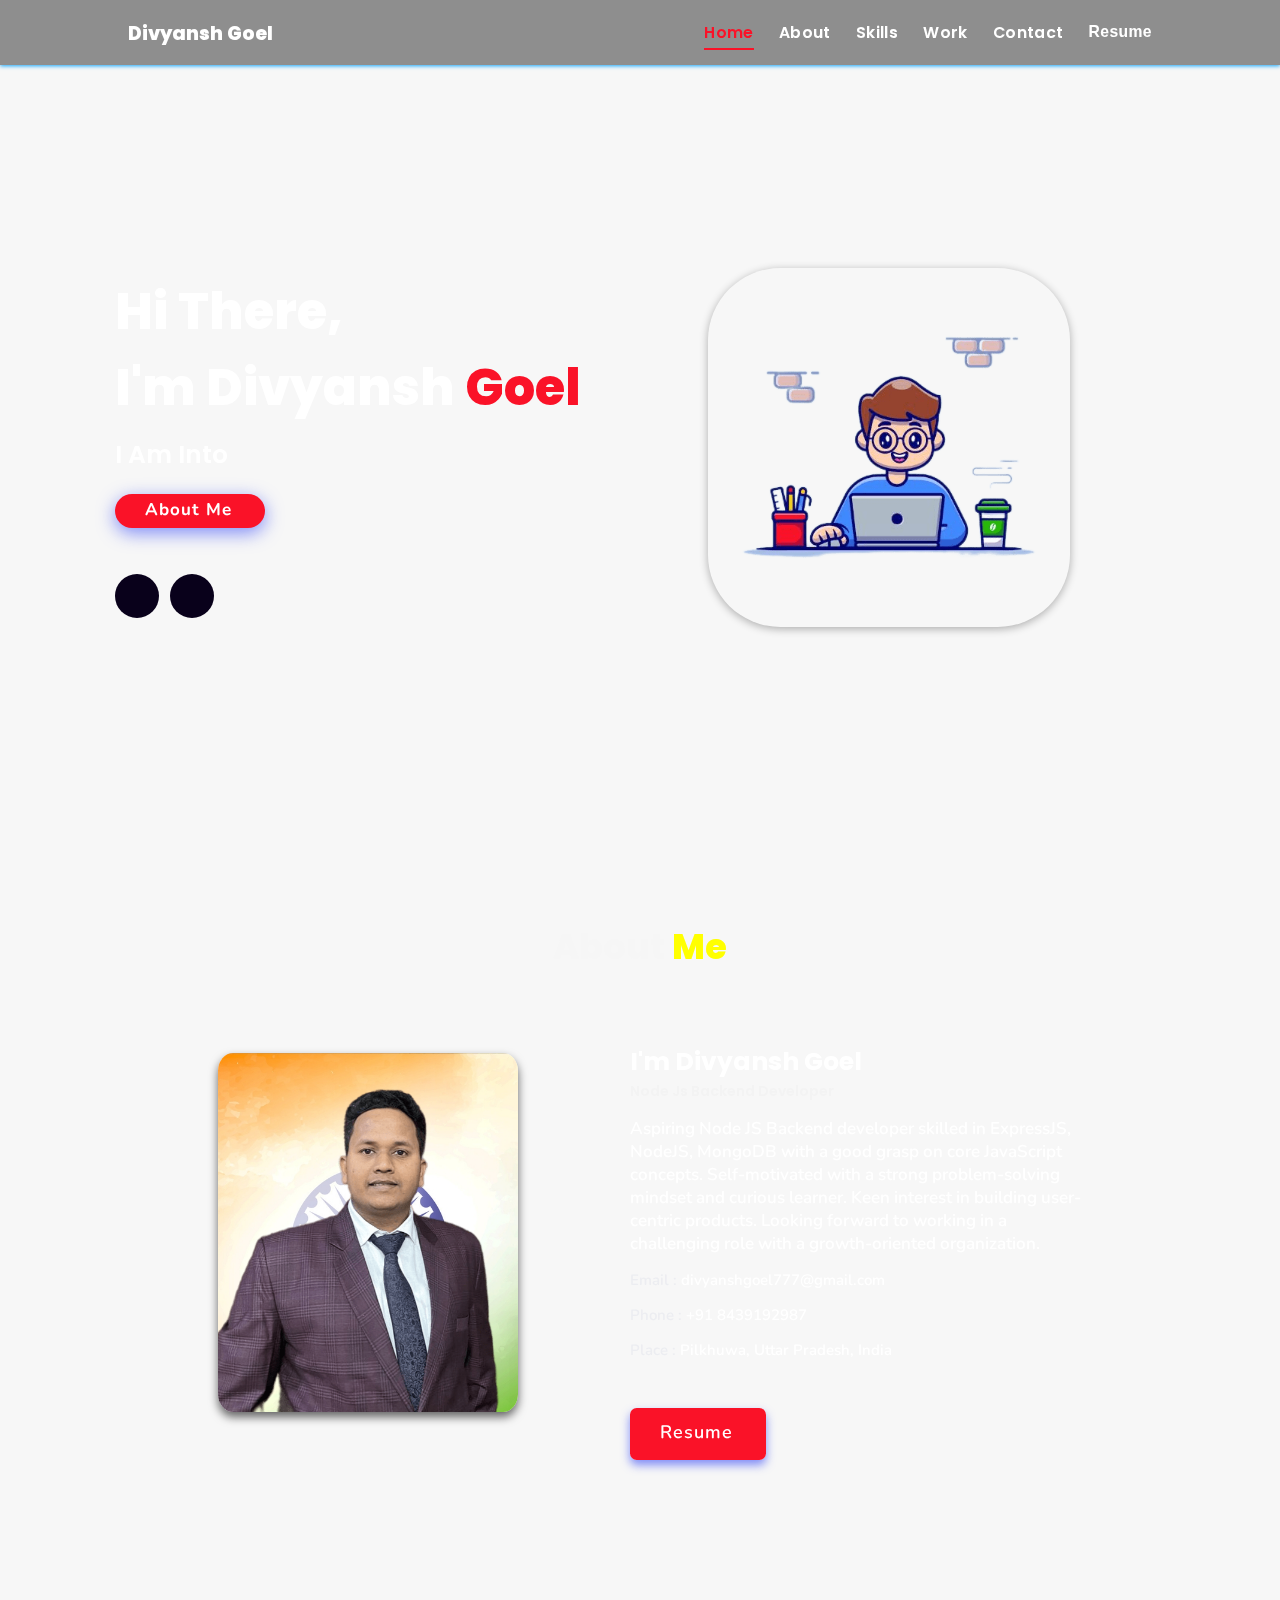
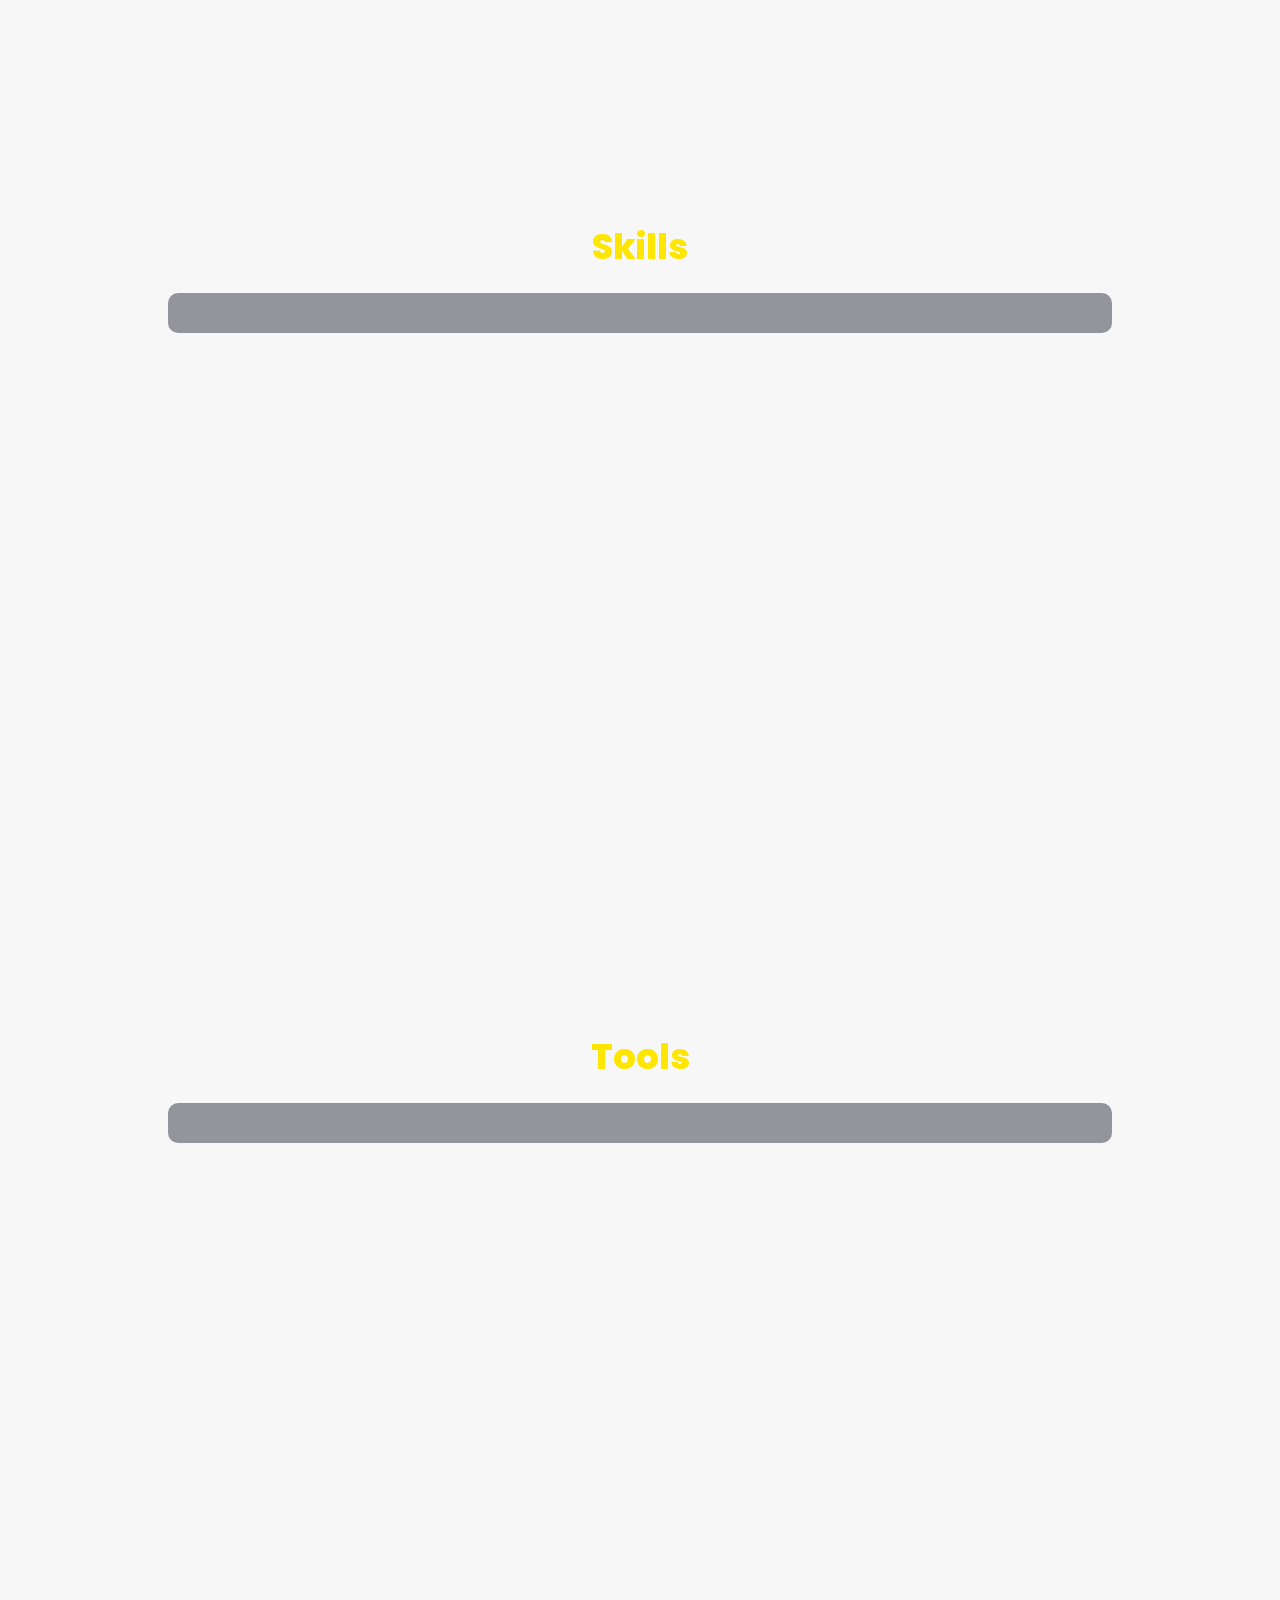
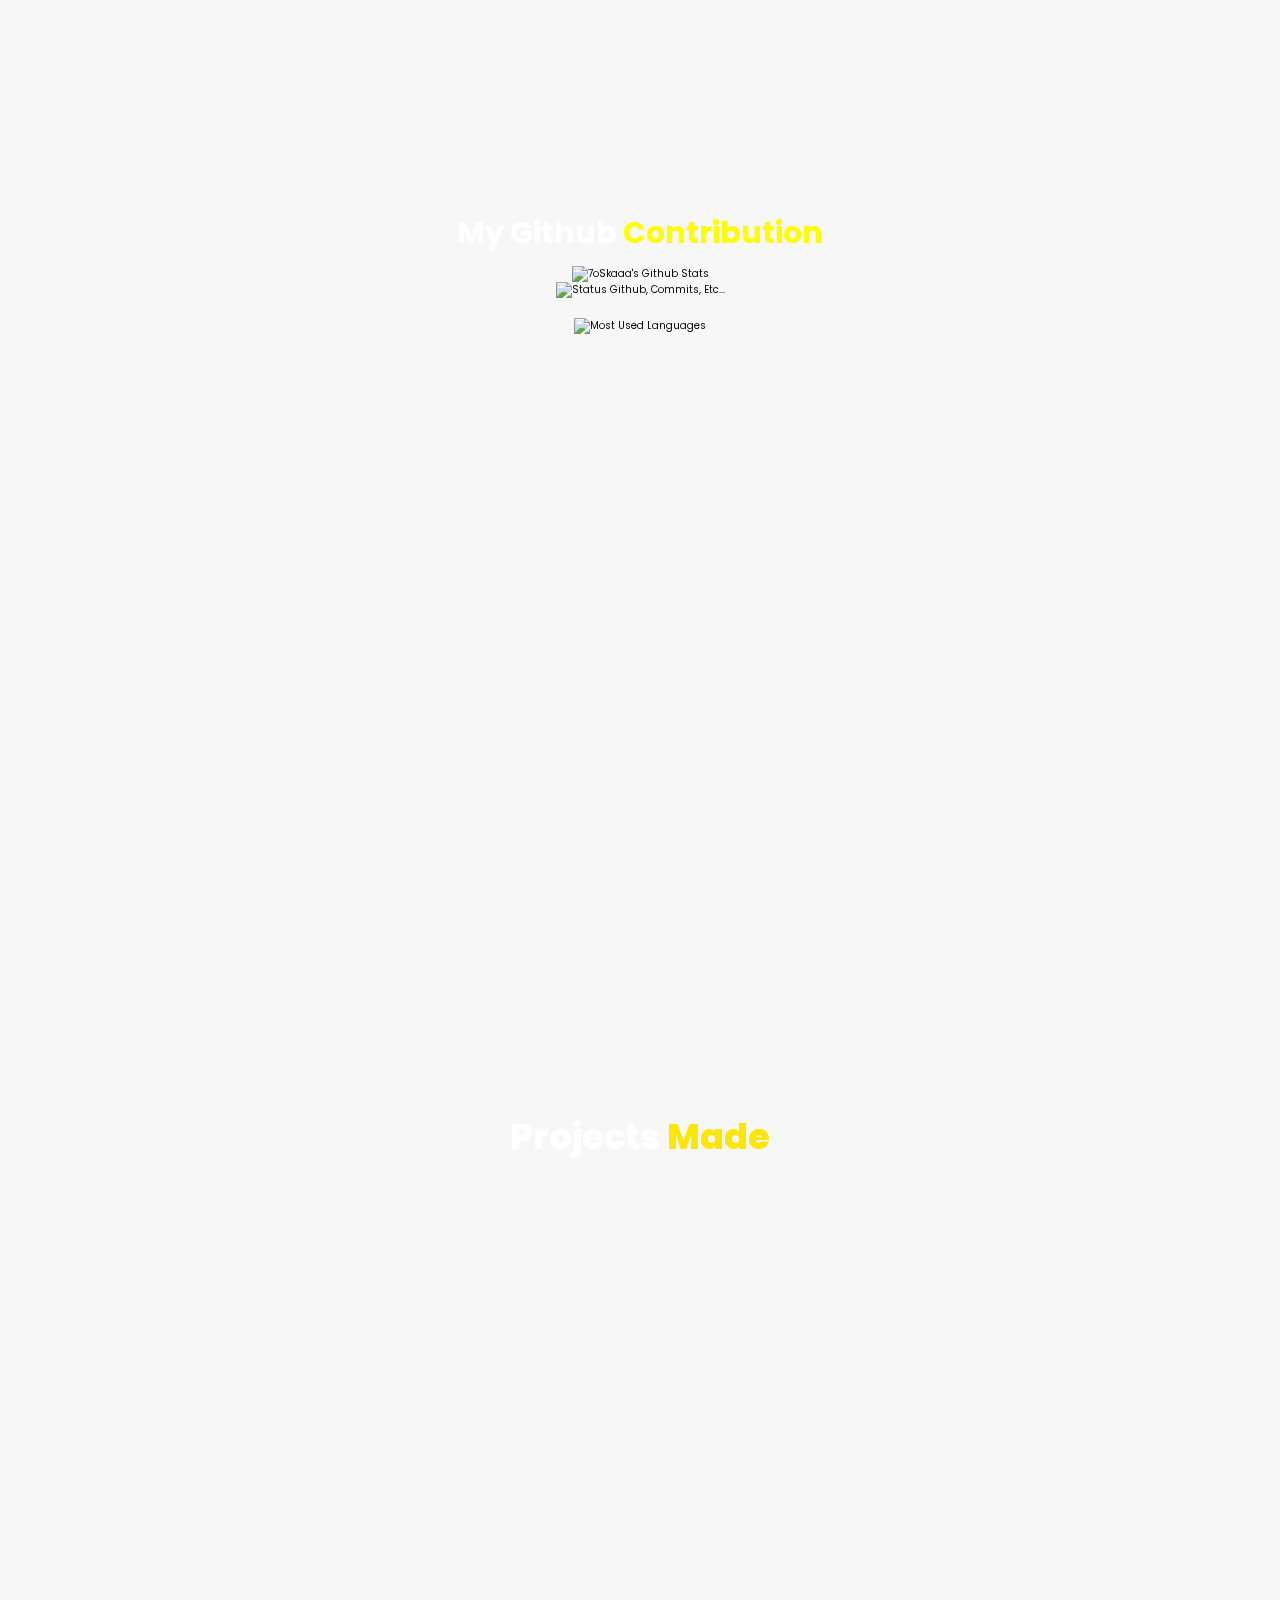
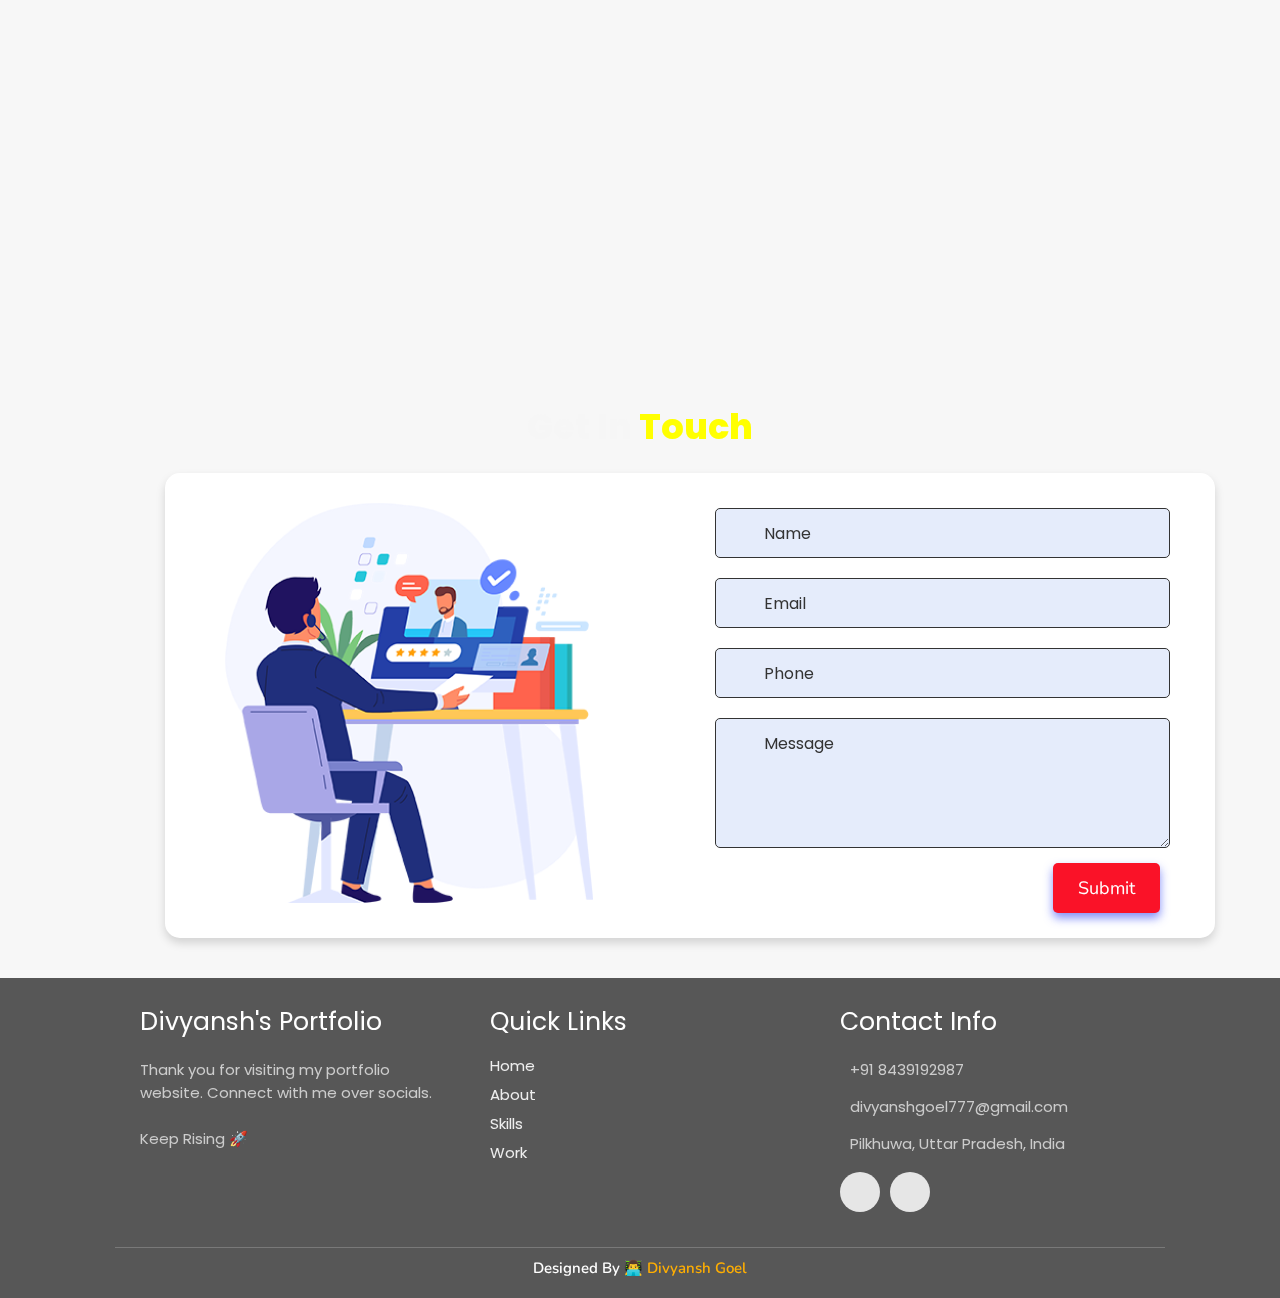
==== commit 3a61cc5b: "Profile Second Commit Test" ====
--- a/index.html
+++ b/index.html
@@ -27,7 +27,7 @@
 
 <body>
 
-  <video class="back-video" autoplay loop muted src="Video/video4sec.mp4"></video>
+  <video class="back-video" autoplay loop muted src="Video/video3sec.mp4"></video>
 
   <!-- navbar starts -->
   <header>
@@ -41,7 +41,6 @@
         <li><a class="nav-link skills" href="#skills">Skills</a></li>
         <li><a class="nav-link projects" href="#projects">Work</a></li>
         <li><a class="nav-link contact" href="#contact">Contact</a></li>
-        <!-- https://drive.google.com/file/d/1Nn2dEMxg_ZvXJR10Kd7J1P-fu54Umrjz/view?usp=sharing -->
         <li><button id="resume-button-1">
             <a id="resume-link-1" href="Assets/Divyansh_Goel_Resume.pdf" download
               onclick="window.open('Assets/Divyansh_Goel_Resume.pdf')" class="btn nav-link resume"><span>Resume </span>
@@ -131,9 +130,9 @@
   <!-- about section ends -->
 
   <!-- skills section starts -->
-  <!-- <section class="skills2" id="skills">
-
-    <h2 class="heading"><i class="fas fa-laptop-code"></i>Tech<span> Stack</span></h2>
+  <section class="skills2" id="skills">
+
+    <h2 class="heading"><i class="fas fa-laptop-code"></i><span> Skills</span></h2>
 
     <div class="container">
       <div class="row" id="skillsContainer">
@@ -141,7 +140,19 @@
 
       </div>
     </div>
-  </section> -->
+  </section>
+
+  <section class="skills2" id="tools">
+
+    <h2 class="heading"><i class="fas fa-tools"> </i><span>Tools</span></h2>
+
+    <div class="container">
+      <div class="row" id="toolsContainer">
+
+
+      </div>
+    </div>
+  </section>
   <!-- skills section ends -->
 
 
@@ -213,7 +224,7 @@
   </section>
 
   <!-- work project section starts -->
-  <!-- <section class="work" id="projects">
+  <section class="work" id="projects">
 
     <h2 class="heading"><i class="fas fa-laptop-code"></i> Projects <span>Made</span></h2>
 
@@ -223,7 +234,7 @@
 
     </div>
 
-  </section> -->
+  </section>
   <!-- work project section ends -->
 
 
--- a/Assets/css/style.css
+++ b/Assets/css/style.css
@@ -38,7 +38,7 @@
   background: rgb(235, 202, 245);
 }
 html::-webkit-scrollbar-thumb {
-  background: #ee0606;
+  background: #ffea00;
 }
 
 
@@ -183,7 +183,7 @@
   z-index: -1;
   margin: auto;
   width: fit-content;
-  height: 100%;
+  /* height: fit-content; */
 }
 
 .home2::before {
@@ -333,9 +333,9 @@
 /* hero section end */
 
 /* about section starts */
-.about2 {
+/* .about2 {
   /* background: rgba(255, 255, 255, 0); */
-}
+
 .about2 .row {
   display: flex;
   flex-direction: row;
@@ -560,10 +560,10 @@
 /* skills section ends */
 
 /* work section starts */
-.work {
+/* .work {
   /* background: #010124; */
   /* background: linear-gradient(to bottom, #000031, #00002c); */
-}
+
 .work h2 {
   color: #fff;
   padding: 1rem;
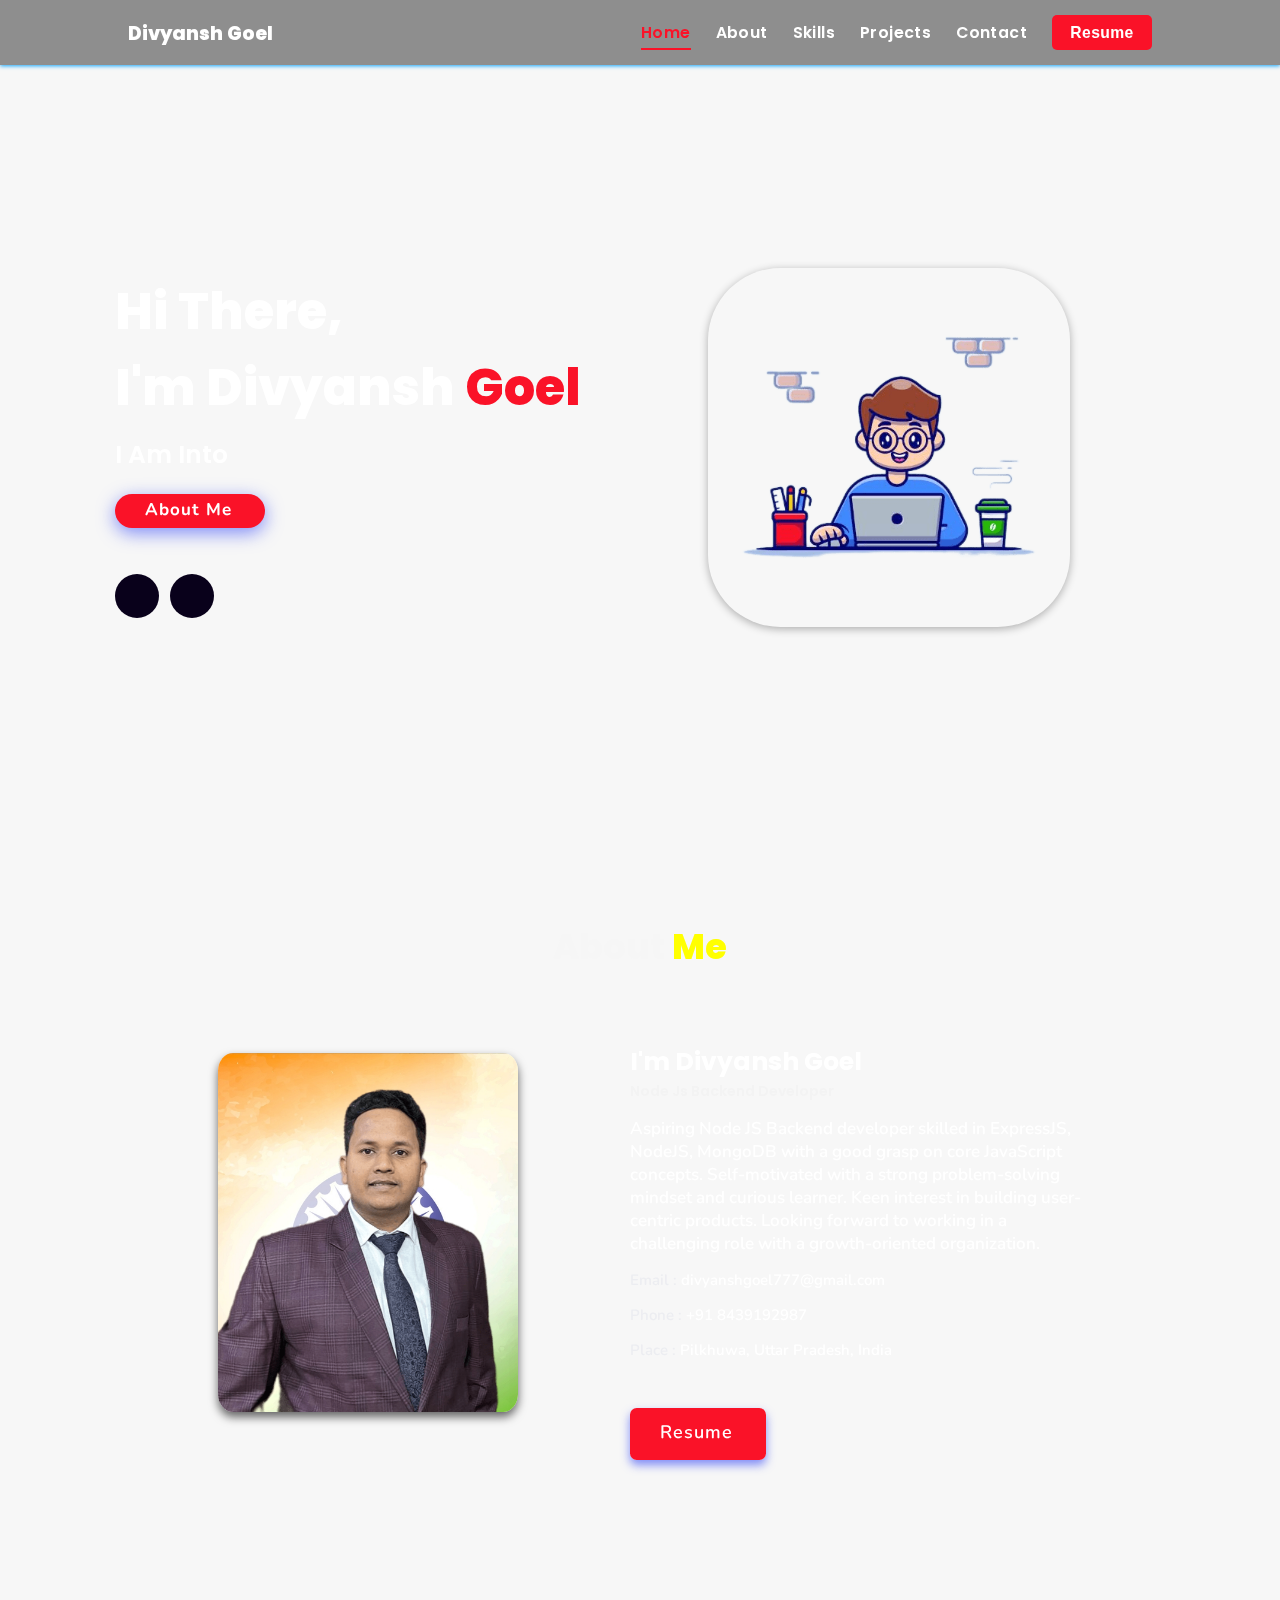
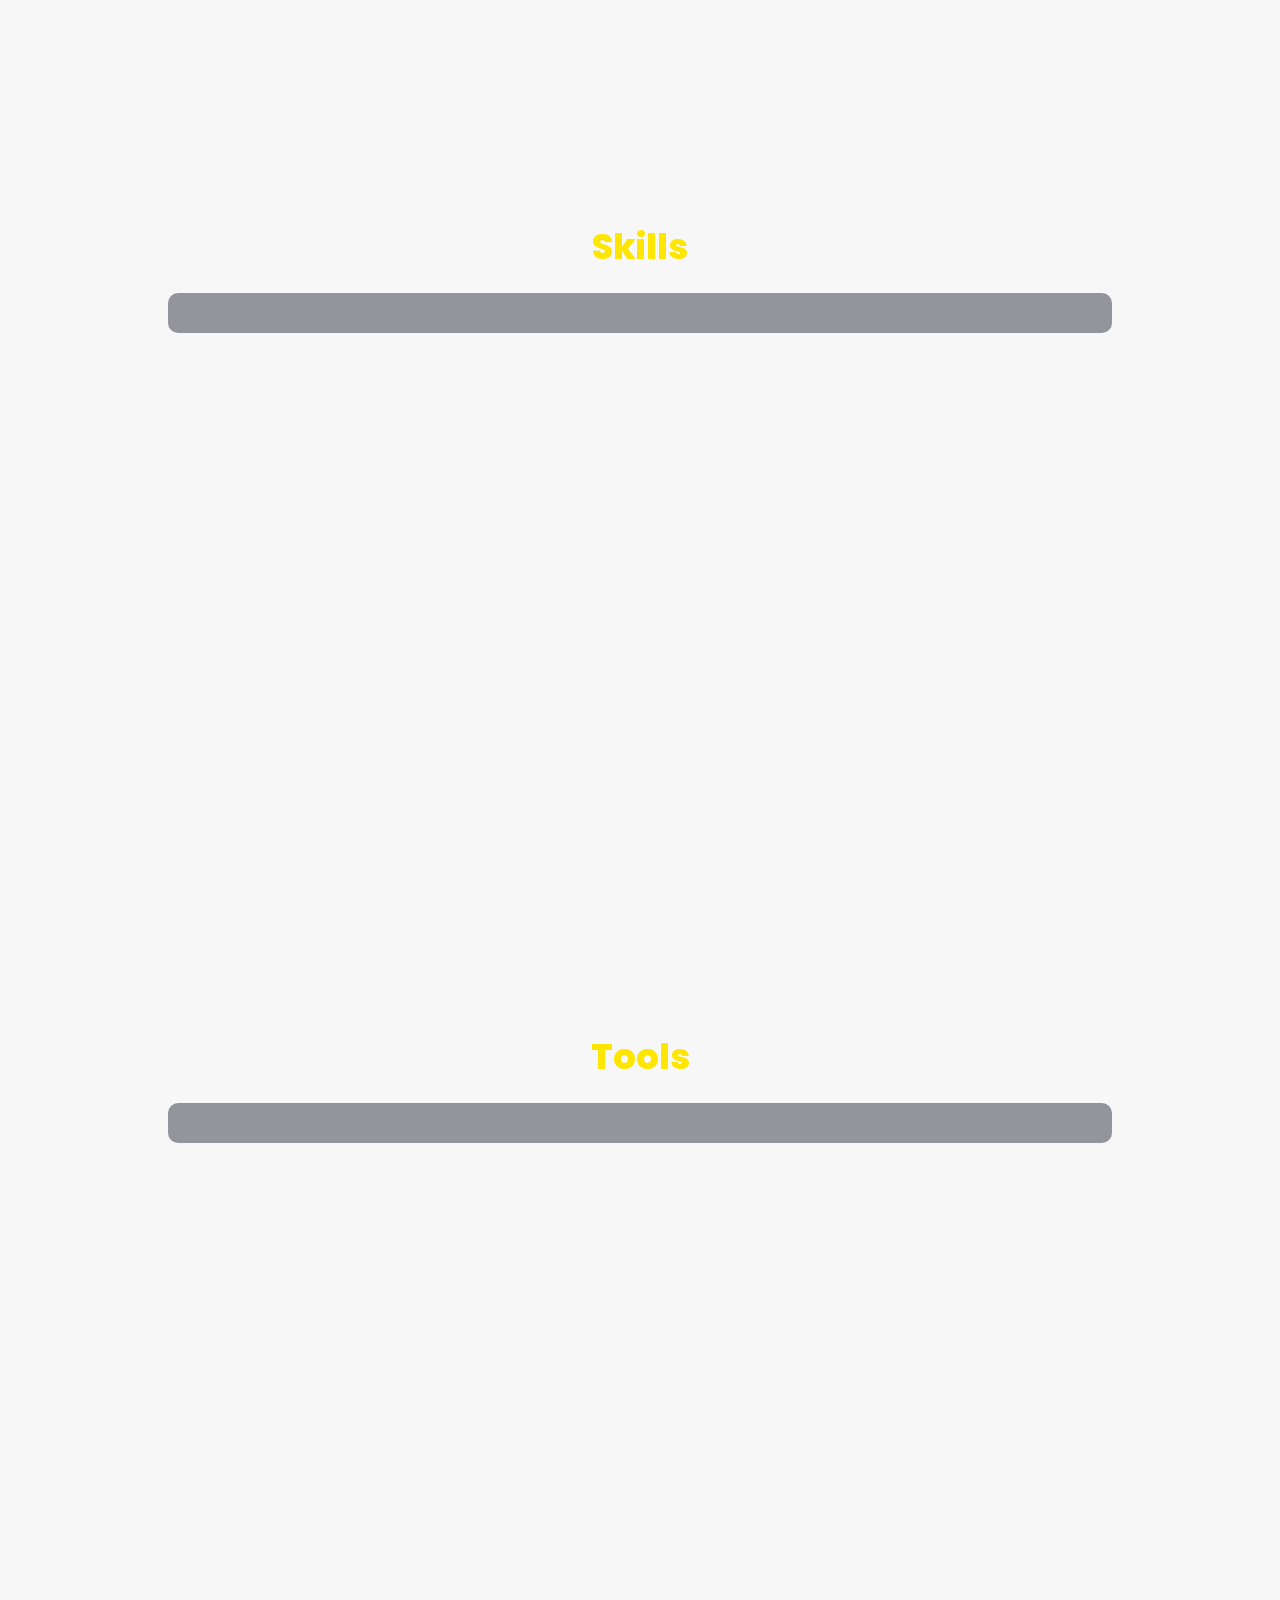
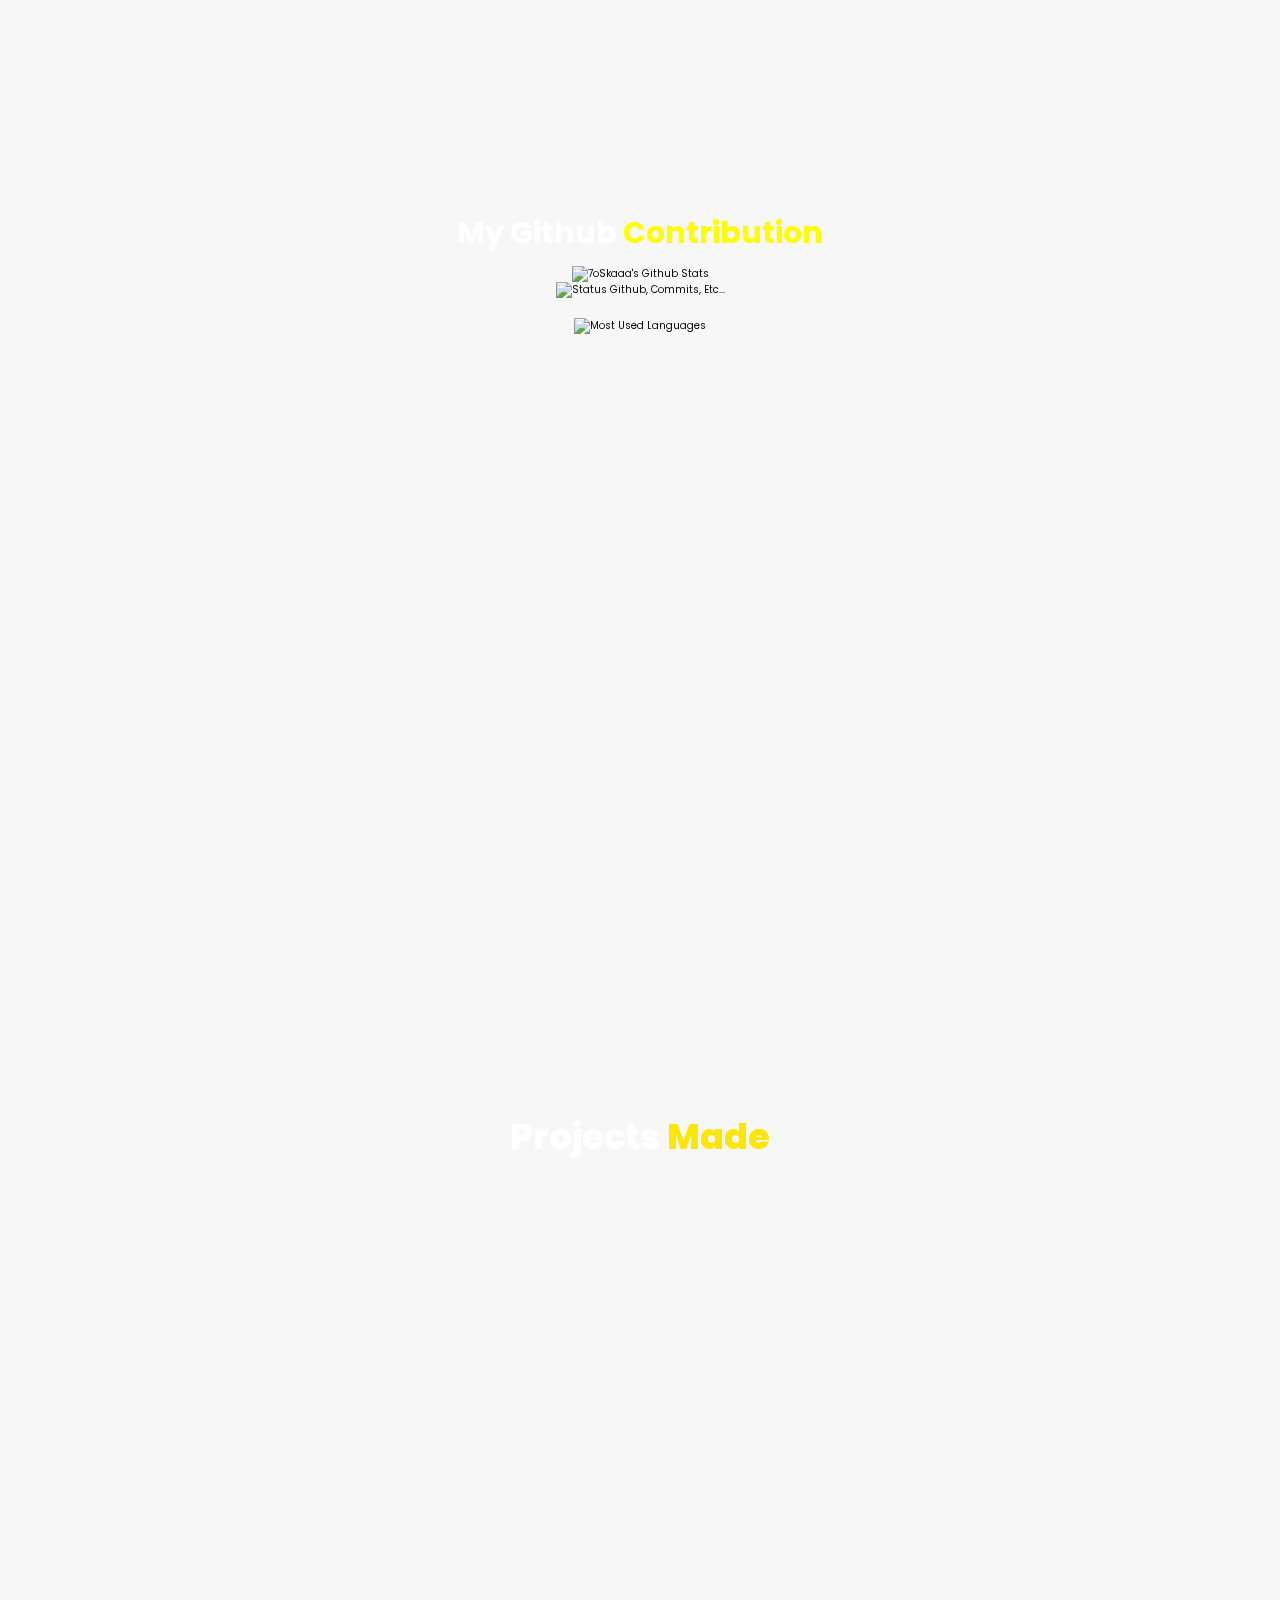
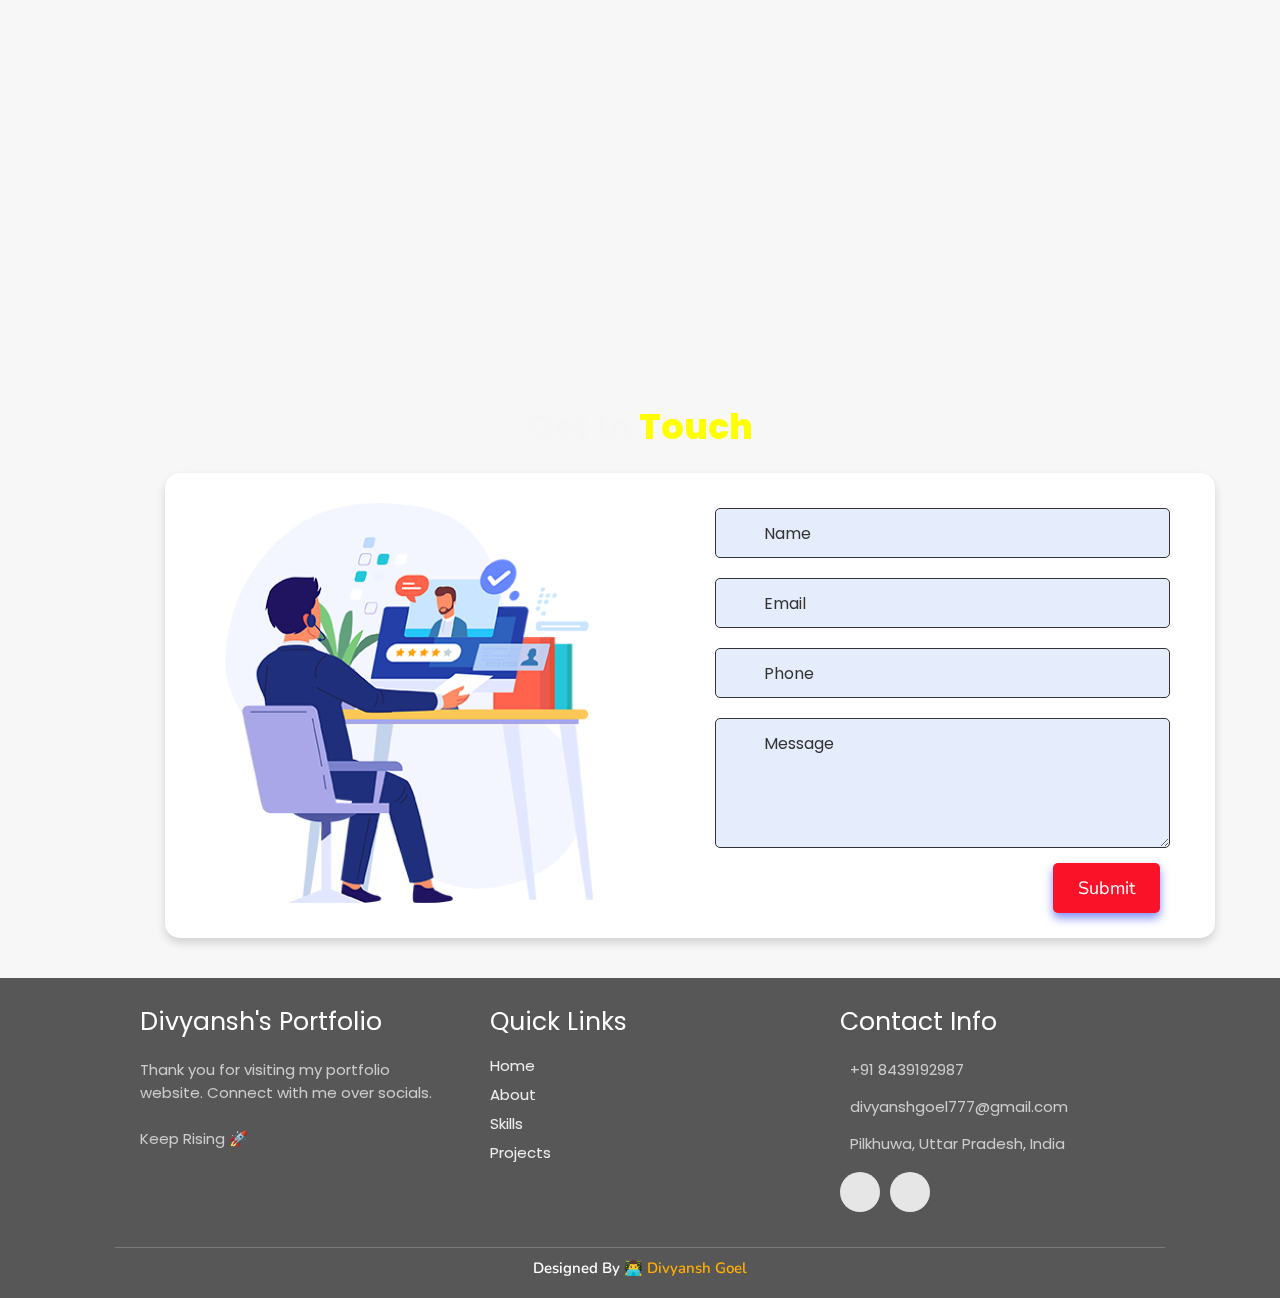
==== commit 074f64c0: "Profile Second Commit Test" ====
--- a/index.html
+++ b/index.html
@@ -39,12 +39,12 @@
         <li><a class="active nav-link home" href="#home">Home</a></li>
         <li><a class="nav-link about" href="#about">About</a></li>
         <li><a class="nav-link skills" href="#skills">Skills</a></li>
-        <li><a class="nav-link projects" href="#projects">Work</a></li>
+        <li><a class="nav-link projects" href="#projects">Projects</a></li>
         <li><a class="nav-link contact" href="#contact">Contact</a></li>
         <li><button id="resume-button-1">
             <a id="resume-link-1" href="Assets/Divyansh_Goel_Resume.pdf" download
-              onclick="window.open('Assets/Divyansh_Goel_Resume.pdf')" class="btn nav-link resume"><span>Resume </span>
-              <i class="fas fa-chevron-right"></i>
+              onclick="window.open('Assets/Divyansh_Goel_Resume.pdf')" class="btn nav-link resume"><span>Resume</span>
+              <!-- <i class="fas fa-chevron-down"></i> -->
             </a>
           </button></li>
       </ul>
@@ -204,7 +204,7 @@
   />
 
 
-    <div class="calendar tilt" id="calendwer"></div>
+    <div class="calendar react-activity-calendar tilt" id="calendwer"></div>
 
     <script>
       // const GitHubCalendar = require("github-calender")
@@ -214,7 +214,7 @@
       GitHubCalendar(".calendar", "Divyansh9058", { responsive: true });
       // Use a proxy
       GitHubCalendar(".calendar", "Divyansh9058", {
-         proxy (Divyansh9058) {
+         proxy(Divyansh9058) {
            return fetch(`https://your-proxy.com/github?user=${Divyansh9058}`)
          }
       }).then(r => r.text())
@@ -294,8 +294,7 @@
         <a href="#home"><i class="fas fa-chevron-circle-right"></i> home</a>
         <a href="#about"><i class="fas fa-chevron-circle-right"></i> about</a>
         <a href="#skills"><i class="fas fa-chevron-circle-right"></i> skills</a>
-
-        <a href="#projects"><i class="fas fa-chevron-circle-right"></i> work</a>
+        <a href="#projects"><i class="fas fa-chevron-circle-right"></i> projects</a>
 
       </div>
       <!--  -->
--- a/Assets/css/style.css
+++ b/Assets/css/style.css
@@ -129,7 +129,7 @@
     height: 100%;
     text-align: left;
     align-items: flex-start;
-    background-color: #0e0f3188;
+    background-color: black;
   }
   header .navbar ul {
     flex-flow: column;
@@ -154,7 +154,7 @@
     padding: 1rem;
     color: #fff;
     border-radius: 0.5rem;
-    border-bottom: 0.5rem solid #011aff;
+    border-bottom: 0.5rem solid #fa1228;
   }
   .fa-times {
     transform: rotate(180deg);
@@ -959,8 +959,8 @@
   right: 2rem;
   padding: 1rem 1.5rem;
   font-size: 2rem;
-  background: #ffae00;
-  color: rgb(13, 0, 44);
+  background: #fa1228;
+  color: whitesmoke;
   border-radius: 50%;
   transition: 1s linear;
   z-index: 1000;
@@ -1086,7 +1086,10 @@
 
    }
 #resume-button-1{
-    background-color: transparent;
+    background-color: #fa1228;
     padding: 0;
     margin: 0;
-}
+    height: 35px;
+    width: 100px;
+    border-radius: 5px;
+}
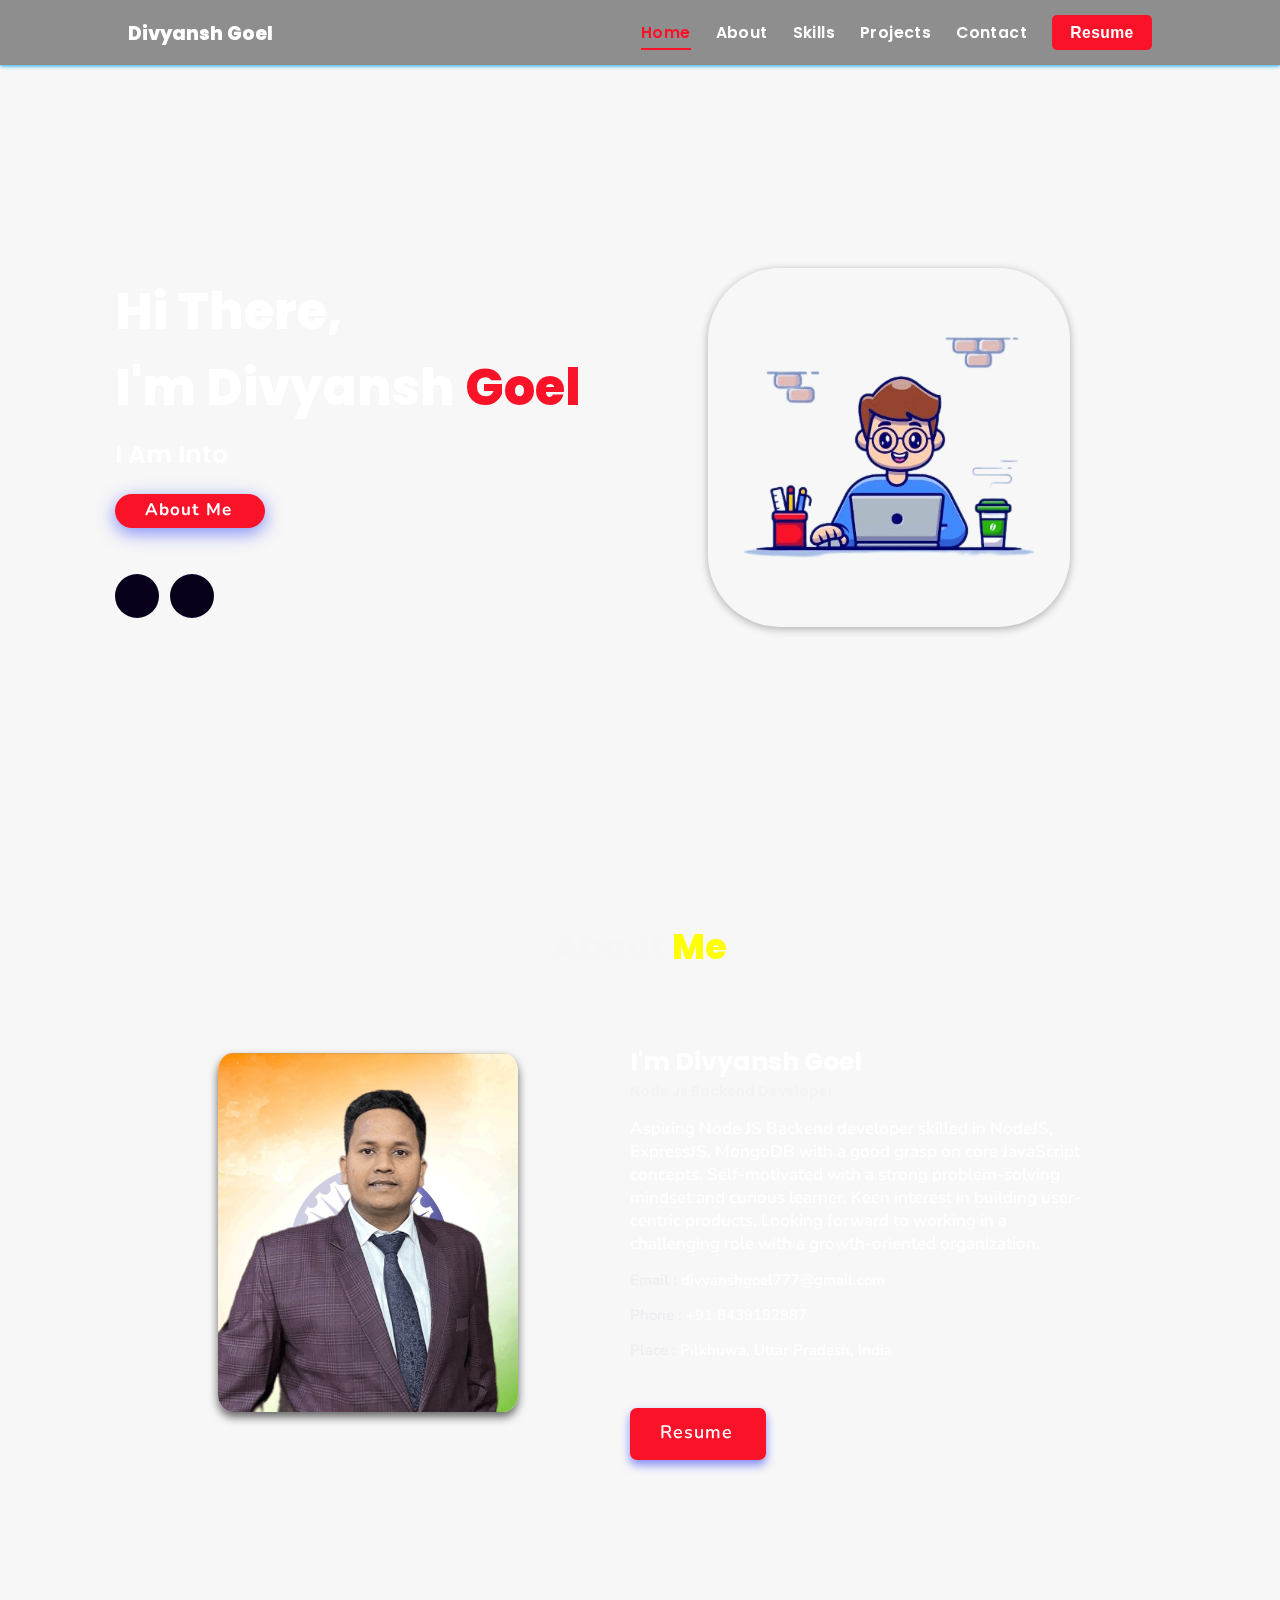
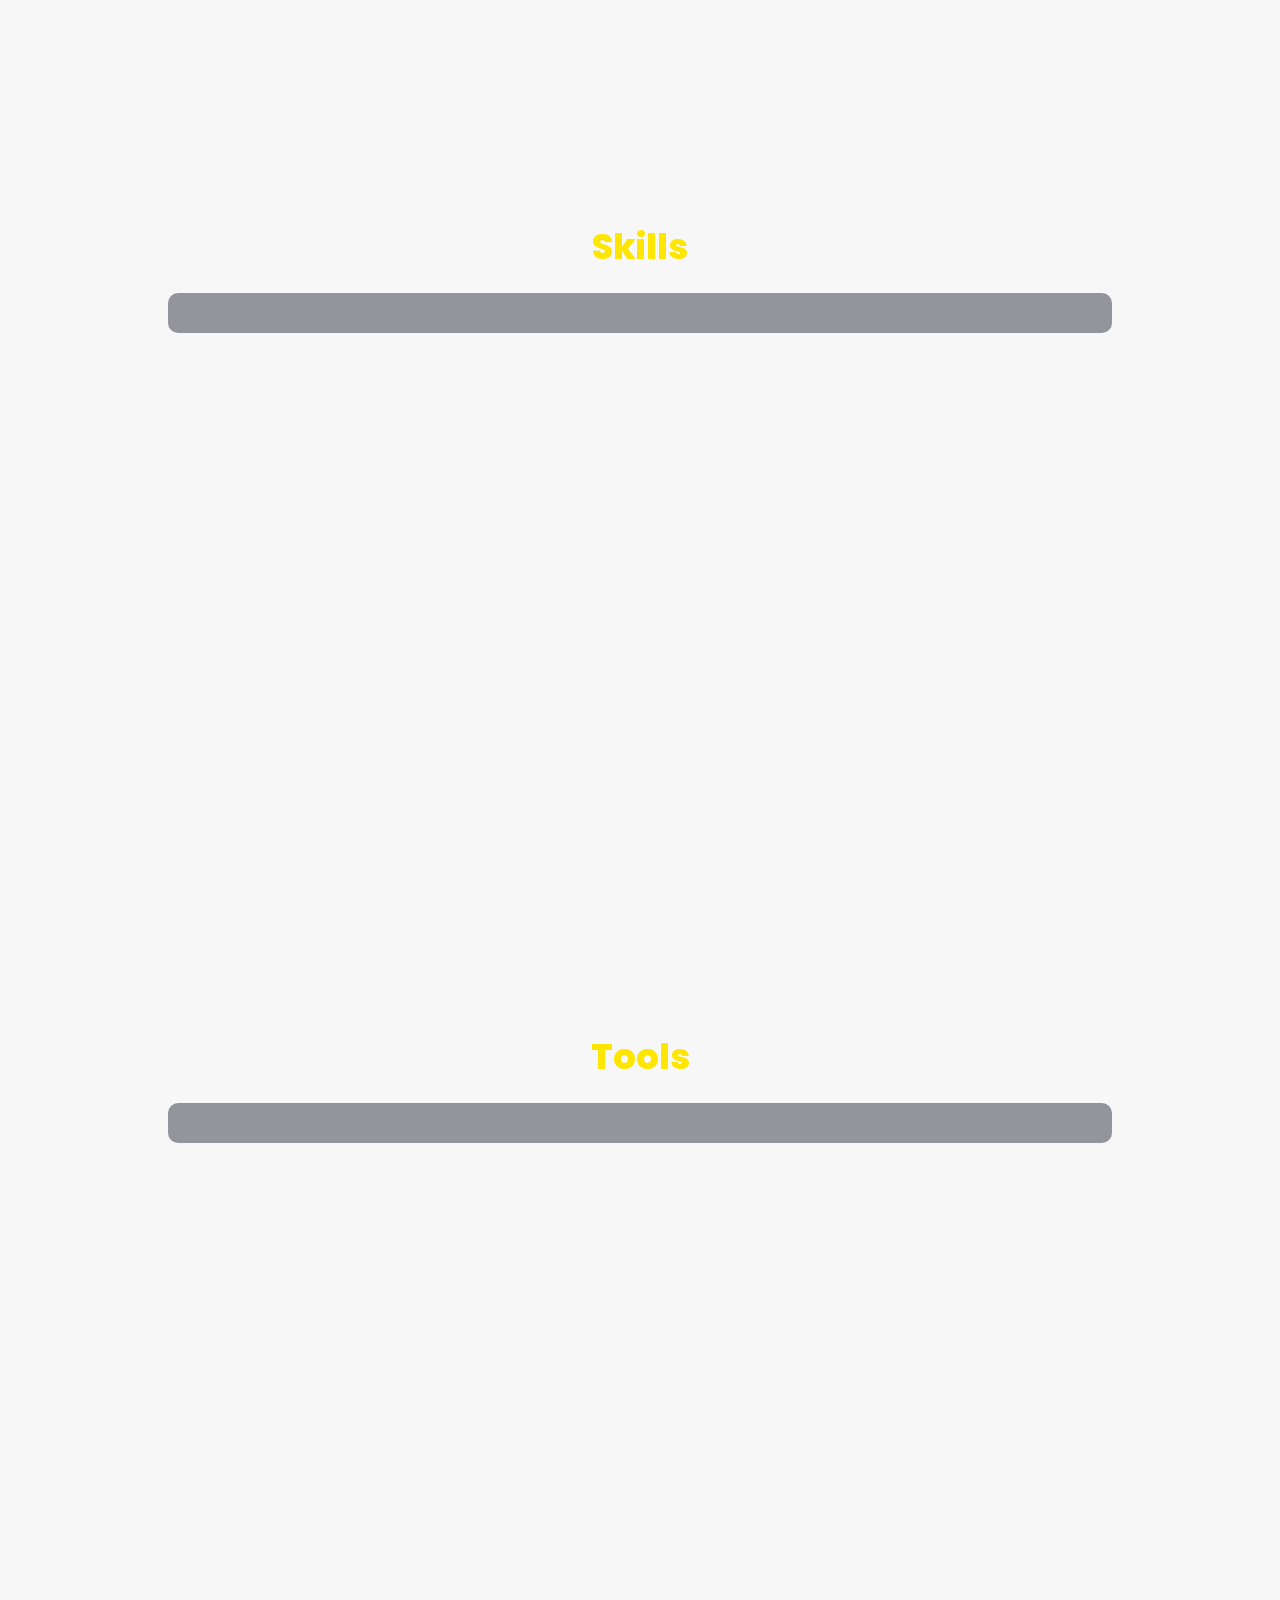
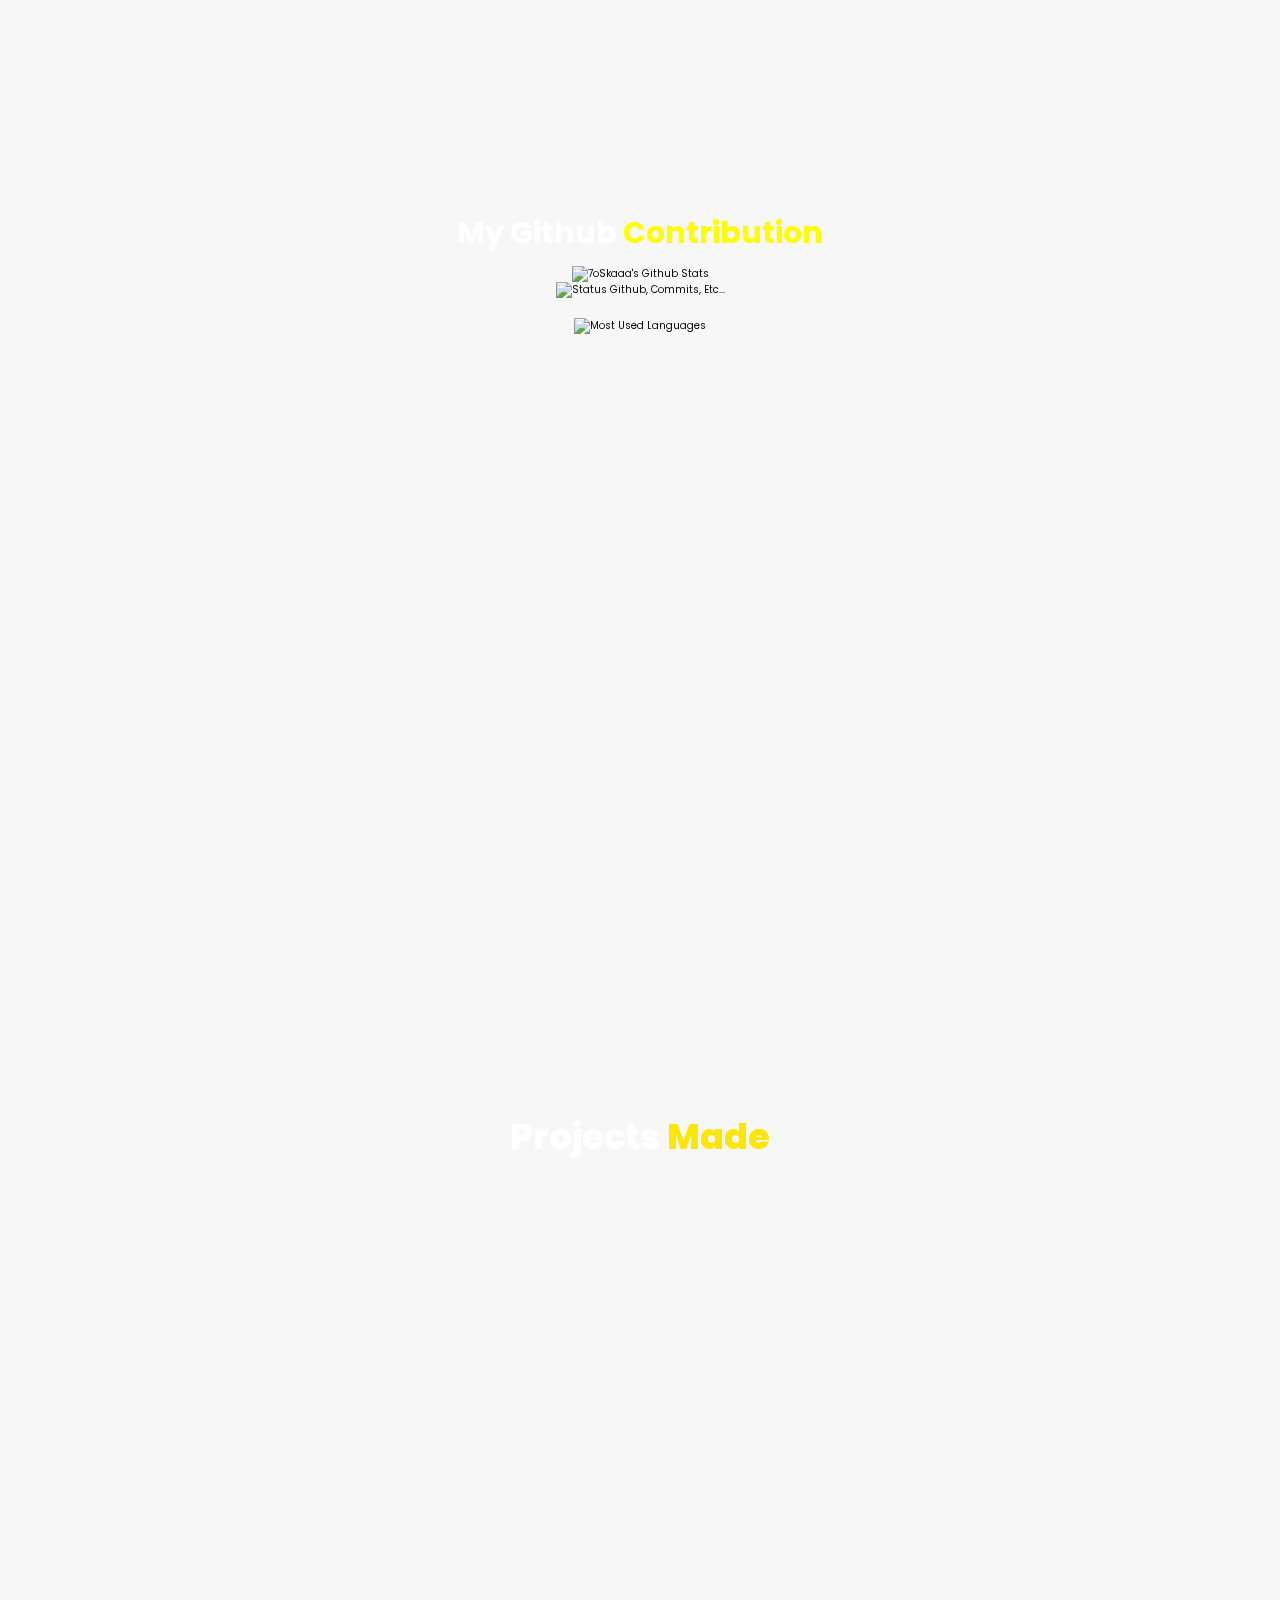
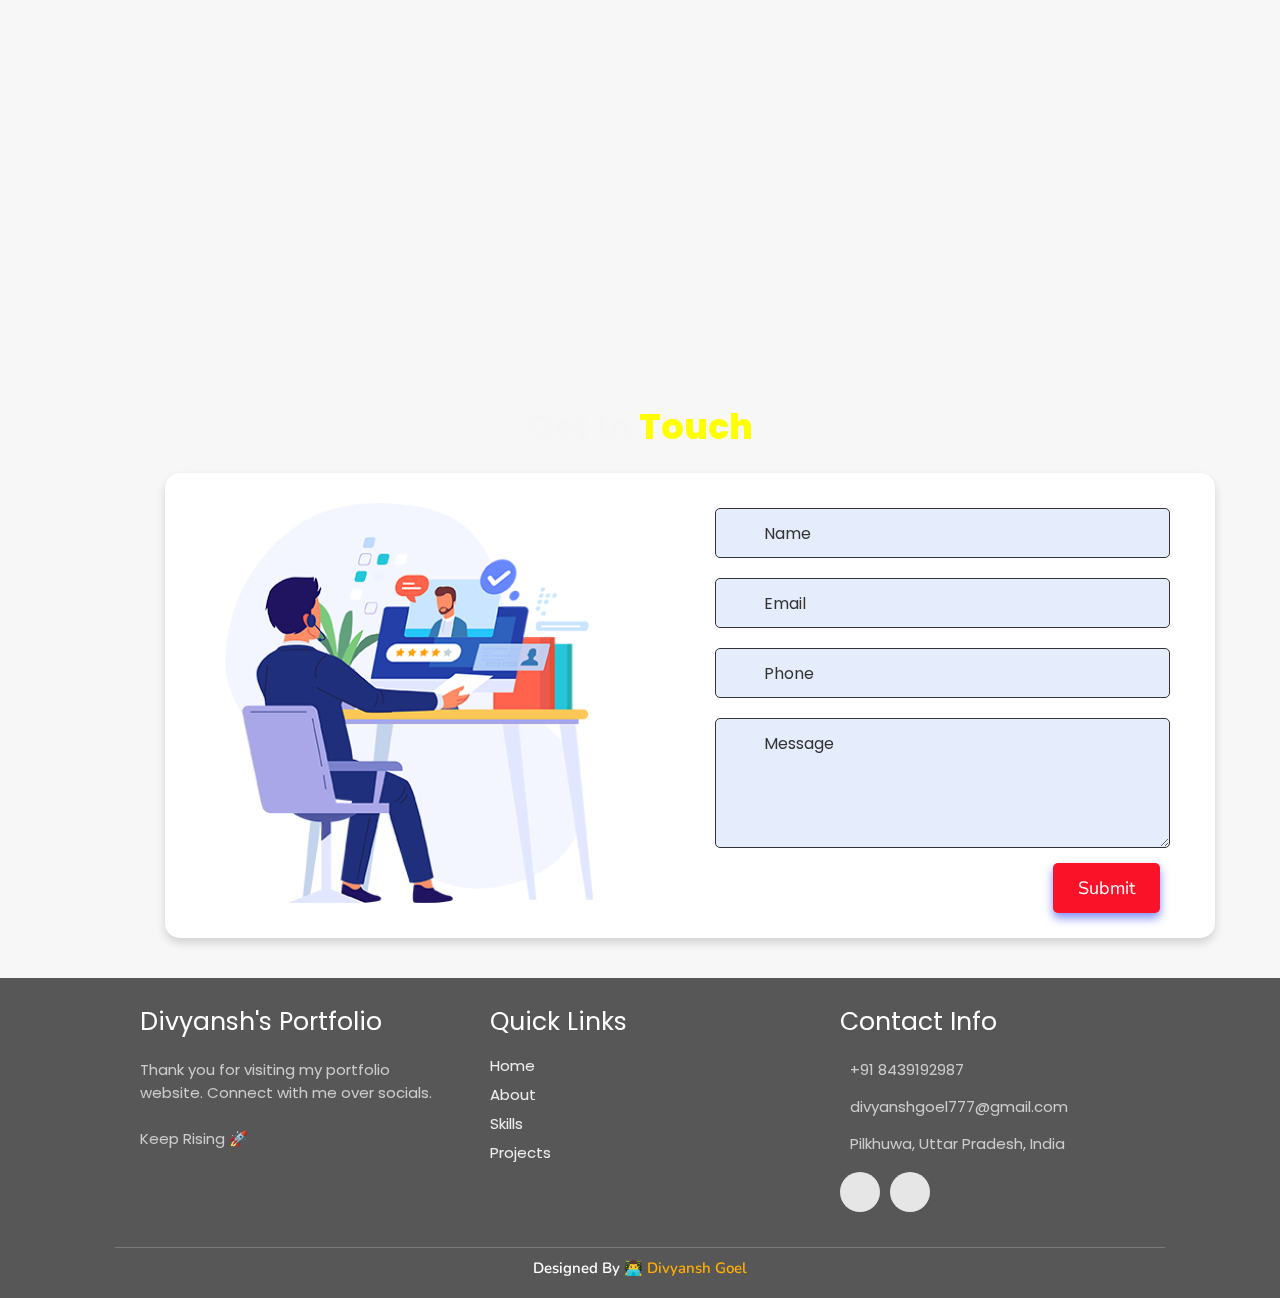
==== commit 3bb19fa0: "Portfolio" ====
--- a/index.html
+++ b/index.html
@@ -6,7 +6,7 @@
   <meta http-equiv="X-UA-Compatible" content="IE=edge">
   <meta name="viewport" content="width=device-width, initial-scale=1.0">
   <meta name="keywords"
-    content="Divyansh Goel, portfolio, personal portfolio life codes, portfolio design, portfolio website, personal portfolio" />
+    content="Divyansh Goel, portfolio, personal portfolio, portfolio design, portfolio website, personal portfolio" />
   <meta name="description" content="Welcome to Divyansh's Portfolio. Full Stack Developer" />
   <!-- Custom CSS -->
   <link rel="stylesheet" href="./Assets/css/style.css">
@@ -97,8 +97,7 @@
         <span class="tag">Node Js Backend Developer<i
             class="fas fa-mobile-altJava Backend DeveloperJava Backend Developer"></i></span>
 
-        <p id="user-detail-intro">Aspiring Node JS Backend developer skilled in ExpressJS, NodeJS, MongoDB with a good
-          grasp on core JavaScript concepts. Self-motivated with a strong problem-solving mindset and curious learner.
+        <p id="user-detail-intro">Aspiring Node JS Backend developer skilled in  NodeJS, ExpressJS, MongoDB with a good grasp on core JavaScript concepts. Self-motivated with a strong problem-solving mindset and curious learner.
           Keen interest in building user-centric products. Looking forward to working in a challenging role with a
           growth-oriented organization. </p>
 
@@ -141,7 +140,10 @@
       </div>
     </div>
   </section>
-
+  <!-- skills section ends -->
+
+
+<!-- tools section starts -->
   <section class="skills2" id="tools">
 
     <h2 class="heading"><i class="fas fa-tools"> </i><span>Tools</span></h2>
@@ -153,8 +155,7 @@
       </div>
     </div>
   </section>
-  <!-- skills section ends -->
-
+  <!-- tools section ends -->
 
 
 
--- a/Assets/css/style.css
+++ b/Assets/css/style.css
@@ -282,7 +282,7 @@
   font-size: 2rem;
   display: inline-block;
   line-height: 44px;
-  color: #00d9ff;
+  color: whitesmoke;
   background-color: #09011b;
   width: 44px;
   height: 44px;
@@ -297,13 +297,13 @@
 .social-icons a:focus,
 .social-icons a:hover {
   color: #fff;
-  background-color: #0685da;
+  background-color: #0e0e0e;
 }
 .social-icons a.github:hover {
   background-color: #0e0e0e;
 }
 .social-icons a.linkedin:hover {
-  background-color: #007bb6;
+  background-color: #0e0e0e;
 }
 .social-icons a.dev:hover {
   background-color: #070707;
